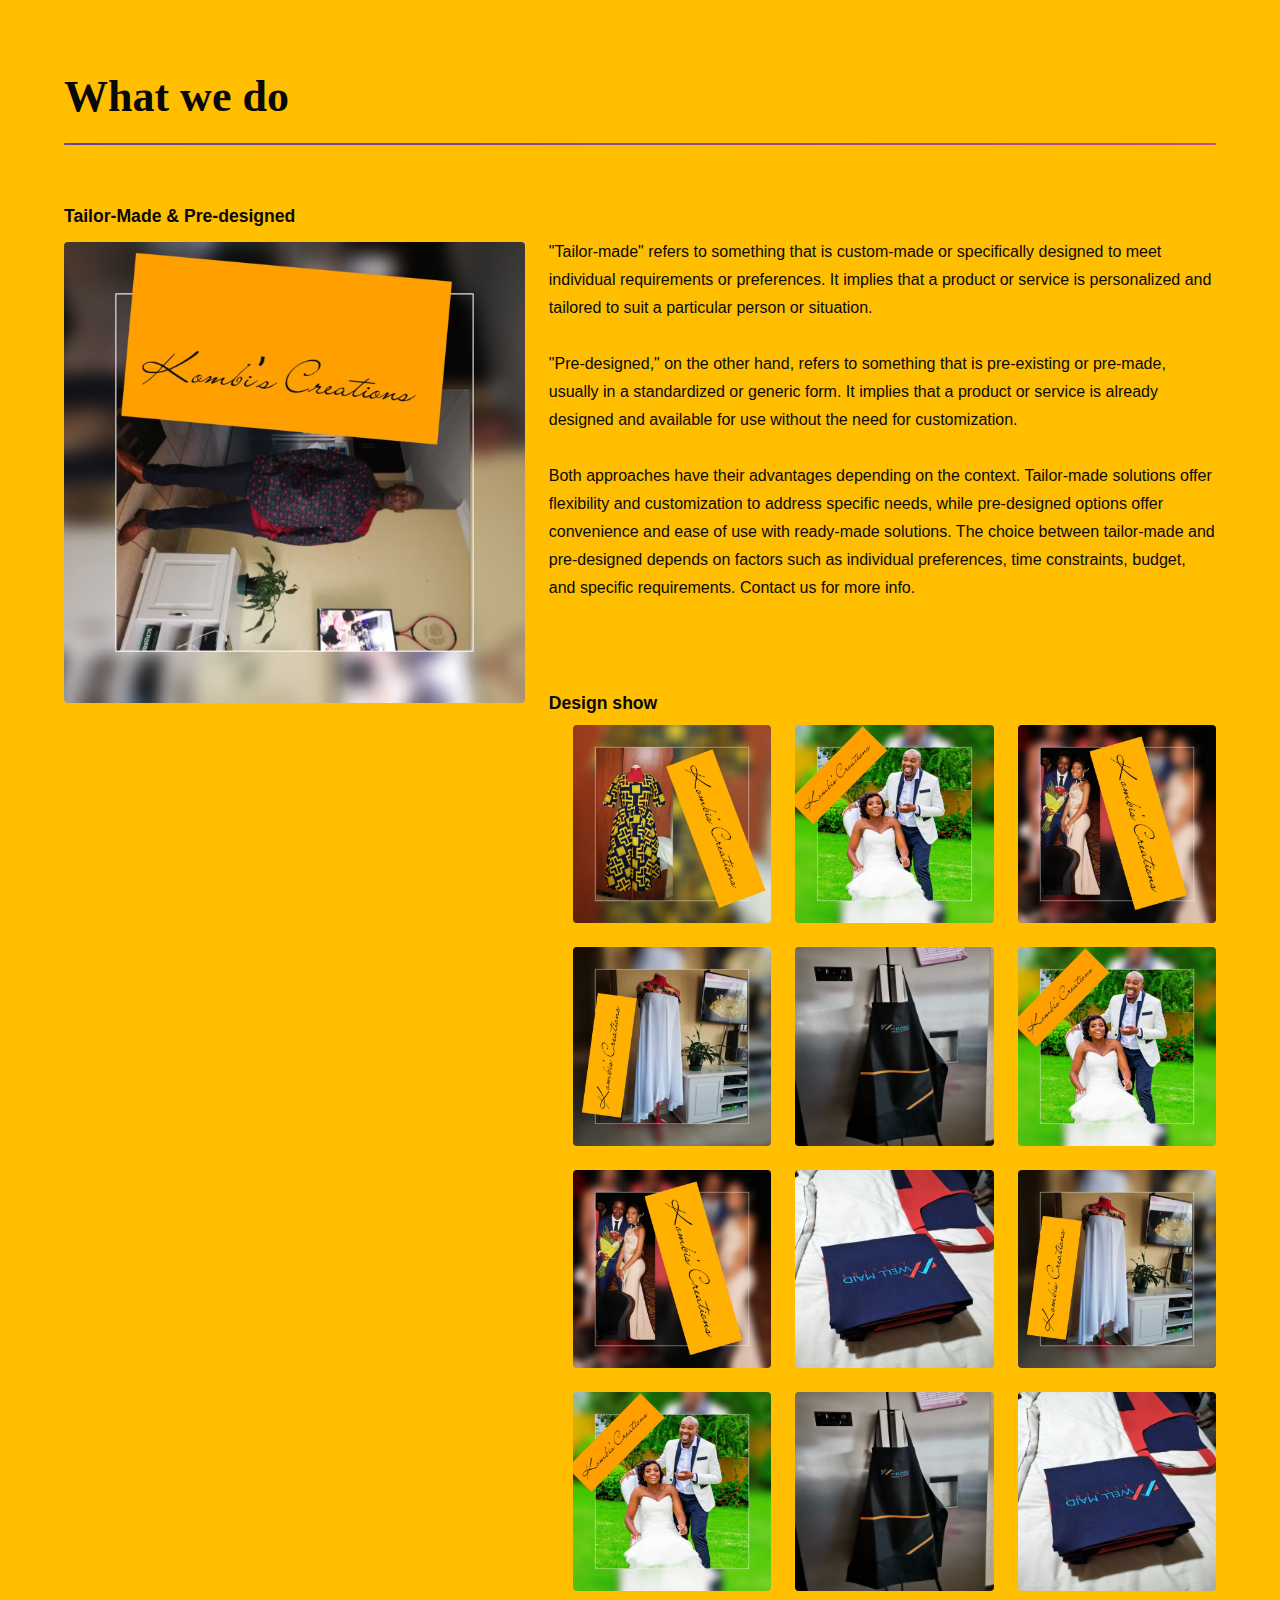
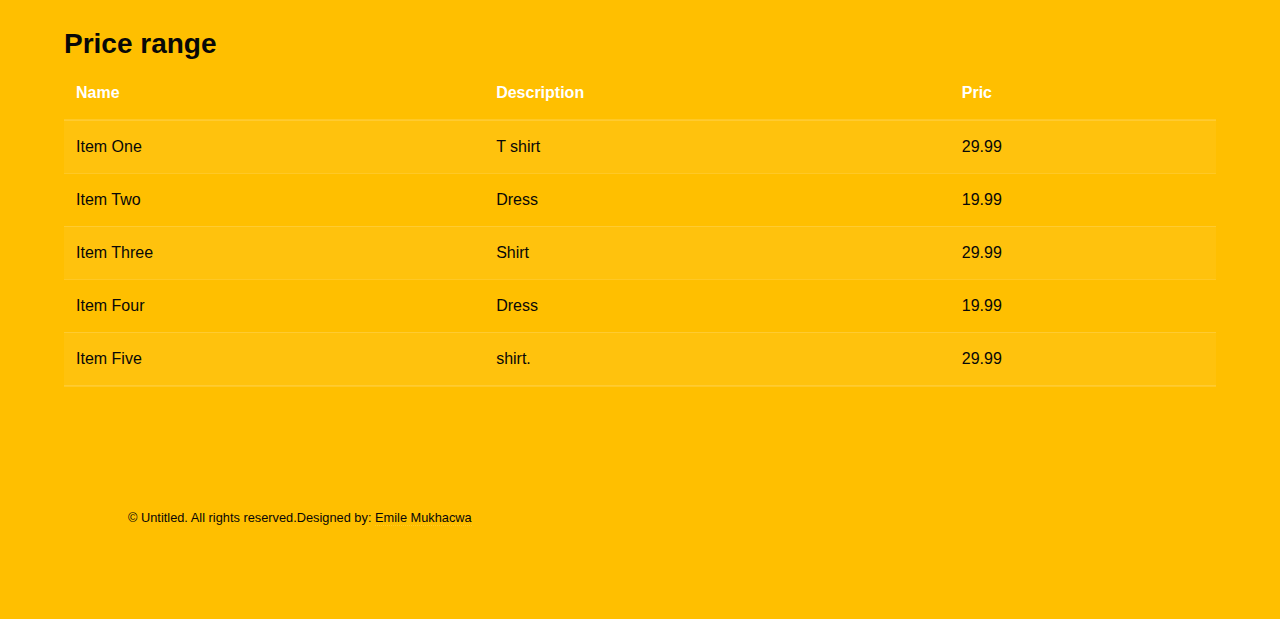
==== elements.html @ 82934b3c "Create elements.html" ====
﻿<!DOCTYPE HTML>
<!--
	Hyperspace by HTML5 UP
	html5up.net | @ajlkn
	Free for personal and commercial use under the CCA 3.0 license (html5up.net/license)
-->
<html>
	<head>
		<title>What we do</title>
		<meta charset="utf-8" />
		<meta name="viewport" content="width=device-width, initial-scale=1, user-scalable=no" />
		<link rel="stylesheet" href="assets/css/main.css" />
		<noscript><link rel="stylesheet" href="assets/css/noscript.css" /></noscript>
	</head>
	<body class="is-preload">

	
		

		<!-- Wrapper -->
			<div id="wrapper">

				<!-- Main -->
					<section id="main" class="wrapper">
						<div class="inner">
							
							<h1 class="major">What we do</h1>
							<h3>Tailor-Made &amp; Pre-designed </h3>
							<p><span class="image left"><img src="images/pic05.jpg" alt="" />
							</span>"Tailor-made" refers to something that is custom-made or specifically designed to meet individual requirements or preferences. It implies that a product or service is personalized and tailored to suit a particular person or situation.

							<br><br>"Pre-designed," on the other hand, refers to something that is pre-existing or pre-made, usually in a standardized or generic form. It implies that a product or service is already designed and available for use without the need for customization.
							<br><br>Both approaches have their advantages depending on the context. Tailor-made solutions offer flexibility and customization to address specific needs, while pre-designed options offer convenience and ease of use with ready-made solutions.
							 The choice between tailor-made and pre-designed depends on factors such as individual preferences, time constraints, budget, and specific requirements. Contact us for more info.
							 <br><br><br>
							</p>

							<section>
								<h3>Design show</h3>
								<div class="box alt">
									<div class="row gtr-uniform">
										<div class="col-4"><span class="image fit"><img src="images/pic04.jpg" alt="" /></span></div>
										<div class="col-4"><span class="image fit"><img src="images/pic01.jpg" alt="" /></span></div>
										<div class="col-4"><span class="image fit"><img src="images/pic02.jpg" alt="" /></span></div>
										<div class="col-4"><span class="image fit"><img src="images/pic03.jpg" alt="" /></span></div>
										<div class="col-4"><span class="image fit"><img src="images/pic100.jpg" alt="" /></span></div>
										<div class="col-4"><span class="image fit"><img src="images/pic01.jpg" alt="" /></span></div>
										<div class="col-4"><span class="image fit"><img src="images/pic02.jpg" alt="" /></span></div>
										<div class="col-4"><span class="image fit"><img src="images/pic11.jpg" alt="" /></span></div>
										<div class="col-4"><span class="image fit"><img src="images/pic03.jpg" alt="" /></span></div>
										<div class="col-4"><span class="image fit"><img src="images/pic01.jpg" alt="" /></span></div>
										<div class="col-4"><span class="image fit"><img src="images/pic100.jpg" alt="" /></span></div>
										<div class="col-4"><span class="image fit"><img src="images/pic11.jpg" alt="" /></span></div>
									</div>
								</div>
							<!--	<h3>Left &amp; Right</h3>
								<p><span class="image left"><img src="images/pic05.jpg" alt="" /></span>Fringilla nisl. Donec accumsan interdum nisi, quis tincidunt felis sagittis eget. tempus euismod. Vestibulum ante ipsum primis in faucibus vestibulum. Blandit adipiscing eu felis iaculis volutpat ac adipiscing accumsan eu faucibus. Integer ac pellentesque praesent tincidunt felis sagittis eget. tempus euismod. Vestibulum ante ipsum primis in faucibus vestibulum. Blandit adipiscing eu felis iaculis volutpat ac adipiscing accumsan eu faucibus. Integer ac pellentesque praesent. Donec accumsan interdum nisi, quis tincidunt felis sagittis eget. tempus euismod. Vestibulum ante ipsum primis in faucibus vestibulum. Blandit adipiscing eu felis iaculis volutpat ac adipiscing accumsan eu faucibus. Integer ac pellentesque praesent tincidunt felis sagittis eget. tempus euismod. Vestibulum ante ipsum primis in faucibus vestibulum. Blandit adipiscing eu felis iaculis volutpat ac adipiscing accumsan eu faucibus. Integer ac pellentesque praesent. Blandit adipiscing eu felis iaculis volutpat ac adipiscing accumsan eu faucibus. Integer ac pellentesque praesent tincidunt felis sagittis eget. tempus euismod. Vestibulum ante ipsum primis in faucibus vestibulum. Blandit adipiscing eu felis iaculis volutpat ac adipiscing accumsan eu faucibus. Integer ac pellentesque praesent.</p>
								<p><span class="image right"><img src="images/pic06.jpg" alt="" /></span>Fringilla nisl. Donec accumsan interdum nisi, quis tincidunt felis sagittis eget. tempus euismod. Vestibulum ante ipsum primis in faucibus vestibulum. Blandit adipiscing eu felis iaculis volutpat ac adipiscing accumsan eu faucibus. Integer ac pellentesque praesent tincidunt felis sagittis eget. tempus euismod. Vestibulum ante ipsum primis in faucibus vestibulum. Blandit adipiscing eu felis iaculis volutpat ac adipiscing accumsan eu faucibus. Integer ac pellentesque praesent. Donec accumsan interdum nisi, quis tincidunt felis sagittis eget. tempus euismod. Vestibulum ante ipsum primis in faucibus vestibulum. Blandit adipiscing eu felis iaculis volutpat ac adipiscing accumsan eu faucibus. Integer ac pellentesque praesent tincidunt felis sagittis eget. tempus euismod. Vestibulum ante ipsum primis in faucibus vestibulum. Blandit adipiscing eu felis iaculis volutpat ac adipiscing accumsan eu faucibus. Integer ac pellentesque praesent. Blandit adipiscing eu felis iaculis volutpat ac adipiscing accumsan eu faucibus. Integer ac pellentesque praesent tincidunt felis sagittis eget. tempus euismod. Vestibulum ante ipsum primis in faucibus vestibulum. Blandit adipiscing eu felis iaculis volutpat ac adipiscing accumsan eu faucibus. Integer ac pellentesque praesent.</p>
							-->
							</section>


							<!-- Table -->
								<section>
									<h2>Price range</h2>
									<div class="table-wrapper">
										<table>
											<thead>
												<tr>
													<th>Name</th>
													<th>Description</th>
													<th>Pric</th>
												</tr>
											</thead>
											<tbody>
												<tr>
													<td>Item One</td>
													<td>T shirt</td>
													<td>29.99</td>
												</tr>
												<tr>
													<td>Item Two</td>
													<td>Dress</td>
													<td>19.99</td>
												</tr>
												<tr>
													<td>Item Three</td>
													<td>Shirt</td>
													<td>29.99</td>
												</tr>
												<tr>
													<td>Item Four</td>
													<td>Dress</td>
													<td>19.99</td>
												</tr>
												<tr>
													<td>Item Five</td>
													<td>shirt.</td>
													<td>29.99</td>
												</tr>
											</tbody>
											<tfoot>
												<tr>
													<td colspan="2"></td>
													<td></td>
												</tr>
											</tfoot>
										</table>
									</div>
									</section>

								

			

	<!-- Footer -->
	<footer id="footer" class="wrapper style1-alt">
		<div class="inner">
			<ul class="menu">
				<li>&copy; Untitled. All rights reserved.Designed by: <a href="index.html">Emile Mukhacwa</a></li>
			</ul>
		</div>
	</footer>

		<!-- Scripts -->
			<script src="assets/js/jquery.min.js"></script>
			<script src="assets/js/jquery.scrollex.min.js"></script>
			<script src="assets/js/jquery.scrolly.min.js"></script>
			<script src="assets/js/browser.min.js"></script>
			<script src="assets/js/breakpoints.min.js"></script>
			<script src="assets/js/util.js"></script>
			<script src="assets/js/main.js"></script>

			
	</body>
</html>
---- assets/css/main.css ----
@import url(fontawesome-all.min.css);

/*
	Hyperspace by HTML5 UP
	html5up.net | @ajlkn
	Free for personal and commercial use under the CCA 3.0 license (html5up.net/license)
*/

html, body, div, span, applet, object,
iframe, h1, h2, h3, h4, h5, h6, p, blockquote,
pre, a, abbr, acronym, address, big, cite,
code, del, dfn, em, img, ins, kbd, q, s, samp,
small, strike, strong, sub, sup, tt, var, b,
u, i, center, dl, dt, dd, ol, ul, li, fieldset,
form, label, legend, table, caption, tbody,
tfoot, thead, tr, th, td, article, aside,
canvas, details, embed, figure, figcaption,
footer, header, hgroup, menu, nav, output, ruby,
section, summary, time, mark, audio, video {
	margin: 0;
	padding: 0;
	border: 0;
	font-size: 100%;
	font: inherit;
	vertical-align: baseline;}

article, aside, details, figcaption, figure,
footer, header, hgroup, menu, nav, section {
	display: block;}

body {
	line-height: 1;
}

#myBtn {
	display: none; /* Hidden by default */
	position: fixed; /* Fixed/sticky position */
	bottom: 20px; /* Place the button at the bottom of the page */
	right: 30px; /* Place the button 30px from the right */
	z-index: 99; /* Make sure it does not overlap */
	border: none; /* Remove borders */
	outline: none; /* Remove outline */
	background-color: red; /* Set a background color */
	color: white; /* Text color */
	cursor: pointer; /* Add a mouse pointer on hover */
	padding: 15px; /* Some padding */
	border-radius: 10px; /* Rounded corners */
	font-size: 18px; /* Increase font size */
  }
  
  #myBtn:hover {
	background-color: #555; /* Add a dark-grey background on hover */
  }


ol, ul {
	list-style: none;
}

blockquote, q {
	quotes: none;
}

	blockquote:before, blockquote:after, q:before, q:after {
		content: '';
		content: none;
	}

table {
	border-collapse: collapse;
	border-spacing: 0;
}

body {
	-webkit-text-size-adjust: none;
}

mark {
	background-color: transparent;
	color: inherit;
}

input::-moz-focus-inner {
	border: 0;
	padding: 0;
}

input, select, textarea {
	-moz-appearance: none;
	-webkit-appearance: none;
	-ms-appearance: none;
	appearance: none;
}

/* Basic */

	@-ms-viewport {
		width: device-width;
	}

	body {
		-ms-overflow-style: scrollbar;
	}

	@media screen and (max-width: 480px) {

		html, body {
			min-width: 320px;
		}

	}

	html {
		box-sizing: border-box;
	}

	*, *:before, *:after {
		box-sizing: inherit;
	}

body {
	background: #ffbf00;
}

		body.is-preload *, body.is-preload *:before, body.is-preload *:after {
			-moz-animation: none !important;
			-webkit-animation: none !important;
			-ms-animation: none !important;
			animation: none !important;
			-moz-transition: none !important;
			-webkit-transition: none !important;
			-ms-transition: none !important;
			transition: none !important;
		}

/* Type */

body, input, select, textarea {
	color: #080808;
	font-family: Arial, Helvetica, sans-serif;
	font-size: 16.5pt;
	font-weight: normal;
	line-height: 1.75;
}

		@media screen and (max-width: 1680px) {

			body, input, select, textarea {
				font-size: 13pt;
			}

		}

		@media screen and (max-width: 1280px) {

			body, input, select, textarea {
				font-size: 12pt;
			}

		}

		@media screen and (max-width: 360px) {

			body, input, select, textarea {
				font-size: 11pt;
				
			}

		}

a {
	-moz-transition: color 0.2s ease, border-bottom-color 0.2s ease;
	-webkit-transition: color 0.2s ease, border-bottom-color 0.2s ease;
	-ms-transition: color 0.2s ease, border-bottom-color 0.2s ease;
	transition: color 0.2s ease, border-bottom-color 0.2s ease;
	border-bottom: dotted 1px rgba(255, 255, 255, 0.35);
	color: #080808;
	text-decoration: none;
}

		a:hover {
			border-bottom-color: transparent;
			color: #ffffff;
		}

	strong, b {
		color: #ffffff;
		font-weight: bold;
	}

	em, i {
		font-style: italic;
	}

	p {
		margin: 0 0 2em 0;
	}

h1{
	color: #080808;
	font-family: 'Brush Script MT', cursive;
	align-content: center;
	font-weight: bold;
	line-height: 1.5;
	margin: 0 0 0.5em 0;
}

video-container iframe,
    .video-container object,
    .video-container embed {
      position: absolute;
      top: 0;
      left: 0;
      width: 100%;
      height: 100%;
    }

h2, h3, h4, h5, h6 {
	color: #080808;
	font-family: Arial;
	align-content: center;
	font-weight: bold;
	line-height: 1.5;
	margin: 0 0 0.5em 0;
}

h1 a, h2 a, h3 a, h4 a, h5 a, h6 a {
	color: inherit;
	text-decoration: none;
}

	h1 {
		font-size: 2.75em;
	}


		h1.major {
			margin: 0 0 1.3em 0;
			position: relative;
			padding-bottom: 0.35em;
		}

			h1.major:after {
				background-image: -moz-linear-gradient(to right, #5e42a6, #b74e91);
				background-image: -webkit-linear-gradient(to right, #5e42a6, #b74e91);
				background-image: -ms-linear-gradient(to right, #5e42a6, #b74e91);
				background-image: linear-gradient(to right, #5e42a6, #b74e91);
				-moz-transition: max-width 0.2s ease;
				-webkit-transition: max-width 0.2s ease;
				-ms-transition: max-width 0.2s ease;
				transition: max-width 0.2s ease;
				border-radius: 0.2em;
				bottom: 0;
				content: '';
				height: 0.05em;
				position: absolute;
				right: 0;
				width: 100%;
			}

	h2 {
		font-size: 1.75em;
	}

	h3 {
		font-size: 1.1em;
	}

	h4 {
		font-size: 1em;
	}

	h5 {
		font-size: 0.8em;
	}

	h6 {
		font-size: 0.6em;
	}

	@media screen and (max-width: 736px) {

		h1 {
			font-size: 5em;
		
		}

		h2 {
			font-size: 1.25em;
		}

		h3 {
			font-size: 1em;
		}

		h4 {
			font-size: 0.8em;
		}

		h5 {
			font-size: 0.6em;
		}

		h6 {
			font-size: 0.6em;
		}

	}

	sub {
		font-size: 0.8em;
		position: relative;
		top: 0.5em;
	}

	sup {
		font-size: 0.8em;
		position: relative;
		top: -0.5em;
	}

	blockquote {
		border-left: solid 4px rgba(255, 255, 255, 0.15);
		font-style: italic;
		margin: 0 0 2em 0;
		padding: 0.5em 0 0.5em 2em;
	}

	code {
		background: rgba(255, 255, 255, 0.05);
		border-radius: 0.25em;
		border: solid 1px rgba(255, 255, 255, 0.15);
		font-family: "Courier New", monospace;
		font-size: 0.9em;
		margin: 0 0.25em;
		padding: 0.25em 0.65em;
	}

	pre {
		-webkit-overflow-scrolling: touch;
		font-family: "Courier New", monospace;
		font-size: 0.9em;
		margin: 0 0 2em 0;
	}

		pre code {
			display: block;
			line-height: 1.75em;
			padding: 1em 1.5em;
			overflow-x: auto;
		}

	hr {
		border: 0;
		border-bottom: solid 1px rgba(255, 255, 255, 0.15);
		margin: 2em 0;
	}

		hr.major {
			margin: 3em 0;
		}

	.align-left {
		text-align: left;
	}

	.align-center {
		text-align: center;
	}

	.align-right {
		text-align: right;
	}

/* Row */

	.row {
		display: flex;
		flex-wrap: wrap;
		box-sizing: border-box;
		align-items: stretch;
	}

		.row > * {
			box-sizing: border-box;
		}

		.row.gtr-uniform > * > :last-child {
			margin-bottom: 0;
		}

		.row.aln-left {
			justify-content: flex-start;
		}

		.row.aln-center {
			justify-content: center;
		}

		.row.aln-right {
			justify-content: flex-end;
		}

		.row.aln-top {
			align-items: flex-start;
		}

		.row.aln-middle {
			align-items: center;
		}

		.row.aln-bottom {
			align-items: flex-end;
		}

		.row > .imp {
			order: -1;
		}

		.row > .col-1 {
			width: 8.33333%;
		}

		.row > .off-1 {
			margin-left: 8.33333%;
		}

		.row > .col-2 {
			width: 16.66667%;
		}

		.row > .off-2 {
			margin-left: 16.66667%;
		}

		.row > .col-3 {
			width: 25%;
		}

		.row > .off-3 {
			margin-left: 25%;
		}

		.row > .col-4 {
			width: 33.33333%;
		}

		.row > .off-4 {
			margin-left: 33.33333%;
		}

		.row > .col-5 {
			width: 41.66667%;
		}

		.row > .off-5 {
			margin-left: 41.66667%;
		}

		.row > .col-6 {
			width: 50%;
		}

		.row > .off-6 {
			margin-left: 50%;
		}

		.row > .col-7 {
			width: 58.33333%;
		}

		.row > .off-7 {
			margin-left: 58.33333%;
		}

		.row > .col-8 {
			width: 66.66667%;
		}

		.row > .off-8 {
			margin-left: 66.66667%;
		}

		.row > .col-9 {
			width: 75%;
		}

		.row > .off-9 {
			margin-left: 75%;
		}

		.row > .col-10 {
			width: 83.33333%;
		}

		.row > .off-10 {
			margin-left: 83.33333%;
		}

		.row > .col-11 {
			width: 91.66667%;
		}

		.row > .off-11 {
			margin-left: 91.66667%;
		}

		.row > .col-12 {
			width: 100%;
		}

		.row > .off-12 {
			margin-left: 100%;
		}

		.row.gtr-0 {
			margin-top: 0;
			margin-left: 0em;
		}

			.row.gtr-0 > * {
				padding: 0 0 0 0em;
			}

			.row.gtr-0.gtr-uniform {
				margin-top: 0em;
			}

				.row.gtr-0.gtr-uniform > * {
					padding-top: 0em;
				}

		.row.gtr-25 {
			margin-top: 0;
			margin-left: -0.375em;
		}

			.row.gtr-25 > * {
				padding: 0 0 0 0.375em;
			}

			.row.gtr-25.gtr-uniform {
				margin-top: -0.375em;
			}

				.row.gtr-25.gtr-uniform > * {
					padding-top: 0.375em;
				}

		.row.gtr-50 {
			margin-top: 0;
			margin-left: -0.75em;
		}

			.row.gtr-50 > * {
				padding: 0 0 0 0.75em;
			}

			.row.gtr-50.gtr-uniform {
				margin-top: -0.75em;
			}

				.row.gtr-50.gtr-uniform > * {
					padding-top: 0.75em;
				}

		.row {
			margin-top: 0;
			margin-left: -1.5em;
		}

			.row > * {
				padding: 0 0 0 1.5em;
			}

			.row.gtr-uniform {
				margin-top: -1.5em;
			}

				.row.gtr-uniform > * {
					padding-top: 1.5em;
				}

		.row.gtr-150 {
			margin-top: 0;
			margin-left: -2.25em;
		}

			.row.gtr-150 > * {
				padding: 0 0 0 2.25em;
			}

			.row.gtr-150.gtr-uniform {
				margin-top: -2.25em;
			}

				.row.gtr-150.gtr-uniform > * {
					padding-top: 2.25em;
				}

		.row.gtr-200 {
			margin-top: 0;
			margin-left: -3em;
		}

			.row.gtr-200 > * {
				padding: 0 0 0 3em;
			}

			.row.gtr-200.gtr-uniform {
				margin-top: -3em;
			}

				.row.gtr-200.gtr-uniform > * {
					padding-top: 3em;
				}

		@media screen and (max-width: 1680px) {

			.row {
				display: flex;
				flex-wrap: wrap;
				box-sizing: border-box;
				align-items: stretch;
			}

				.row > * {
					box-sizing: border-box;
				}

				.row.gtr-uniform > * > :last-child {
					margin-bottom: 0;
				}

				.row.aln-left {
					justify-content: flex-start;
				}

				.row.aln-center {
					justify-content: center;
				}

				.row.aln-right {
					justify-content: flex-end;
				}

				.row.aln-top {
					align-items: flex-start;
				}

				.row.aln-middle {
					align-items: center;
				}

				.row.aln-bottom {
					align-items: flex-end;
				}

				.row > .imp-xlarge {
					order: -1;
				}

				.row > .col-1-xlarge {
					width: 8.33333%;
				}

				.row > .off-1-xlarge {
					margin-left: 8.33333%;
				}

				.row > .col-2-xlarge {
					width: 16.66667%;
				}

				.row > .off-2-xlarge {
					margin-left: 16.66667%;
				}

				.row > .col-3-xlarge {
					width: 25%;
				}

				.row > .off-3-xlarge {
					margin-left: 25%;
				}

				.row > .col-4-xlarge {
					width: 33.33333%;
				}

				.row > .off-4-xlarge {
					margin-left: 33.33333%;
				}

				.row > .col-5-xlarge {
					width: 41.66667%;
				}

				.row > .off-5-xlarge {
					margin-left: 41.66667%;
				}

				.row > .col-6-xlarge {
					width: 50%;
				}

				.row > .off-6-xlarge {
					margin-left: 50%;
				}

				.row > .col-7-xlarge {
					width: 58.33333%;
				}

				.row > .off-7-xlarge {
					margin-left: 58.33333%;
				}

				.row > .col-8-xlarge {
					width: 66.66667%;
				}

				.row > .off-8-xlarge {
					margin-left: 66.66667%;
				}

				.row > .col-9-xlarge {
					width: 75%;
				}

				.row > .off-9-xlarge {
					margin-left: 75%;
				}

				.row > .col-10-xlarge {
					width: 83.33333%;
				}

				.row > .off-10-xlarge {
					margin-left: 83.33333%;
				}

				.row > .col-11-xlarge {
					width: 91.66667%;
				}

				.row > .off-11-xlarge {
					margin-left: 91.66667%;
				}

				.row > .col-12-xlarge {
					width: 100%;
				}

				.row > .off-12-xlarge {
					margin-left: 100%;
				}

				.row.gtr-0 {
					margin-top: 0;
					margin-left: 0em;
				}

					.row.gtr-0 > * {
						padding: 0 0 0 0em;
					}

					.row.gtr-0.gtr-uniform {
						margin-top: 0em;
					}

						.row.gtr-0.gtr-uniform > * {
							padding-top: 0em;
						}

				.row.gtr-25 {
					margin-top: 0;
					margin-left: -0.375em;
				}

					.row.gtr-25 > * {
						padding: 0 0 0 0.375em;
					}

					.row.gtr-25.gtr-uniform {
						margin-top: -0.375em;
					}

						.row.gtr-25.gtr-uniform > * {
							padding-top: 0.375em;
						}

				.row.gtr-50 {
					margin-top: 0;
					margin-left: -0.75em;
				}

					.row.gtr-50 > * {
						padding: 0 0 0 0.75em;
					}

					.row.gtr-50.gtr-uniform {
						margin-top: -0.75em;
					}

						.row.gtr-50.gtr-uniform > * {
							padding-top: 0.75em;
						}

				.row {
					margin-top: 0;
					margin-left: -1.5em;
				}

					.row > * {
						padding: 0 0 0 1.5em;
					}

					.row.gtr-uniform {
						margin-top: -1.5em;
					}

						.row.gtr-uniform > * {
							padding-top: 1.5em;
						}

				.row.gtr-150 {
					margin-top: 0;
					margin-left: -2.25em;
				}

					.row.gtr-150 > * {
						padding: 0 0 0 2.25em;
					}

					.row.gtr-150.gtr-uniform {
						margin-top: -2.25em;
					}

						.row.gtr-150.gtr-uniform > * {
							padding-top: 2.25em;
						}

				.row.gtr-200 {
					margin-top: 0;
					margin-left: -3em;
				}

					.row.gtr-200 > * {
						padding: 0 0 0 3em;
					}

					.row.gtr-200.gtr-uniform {
						margin-top: -3em;
					}

						.row.gtr-200.gtr-uniform > * {
							padding-top: 3em;
						}

		}

		@media screen and (max-width: 1280px) {

			.row {
				display: flex;
				flex-wrap: wrap;
				box-sizing: border-box;
				align-items: stretch;
			}

				.row > * {
					box-sizing: border-box;
				}

				.row.gtr-uniform > * > :last-child {
					margin-bottom: 0;
				}

				.row.aln-left {
					justify-content: flex-start;
				}

				.row.aln-center {
					justify-content: center;
				}

				.row.aln-right {
					justify-content: flex-end;
				}

				.row.aln-top {
					align-items: flex-start;
				}

				.row.aln-middle {
					align-items: center;
				}

				.row.aln-bottom {
					align-items: flex-end;
				}

				.row > .imp-large {
					order: -1;
				}

				.row > .col-1-large {
					width: 8.33333%;
				}

				.row > .off-1-large {
					margin-left: 8.33333%;
				}

				.row > .col-2-large {
					width: 16.66667%;
				}

				.row > .off-2-large {
					margin-left: 16.66667%;
				}

				.row > .col-3-large {
					width: 25%;
				}

				.row > .off-3-large {
					margin-left: 25%;
				}

				.row > .col-4-large {
					width: 33.33333%;
				}

				.row > .off-4-large {
					margin-left: 33.33333%;
				}

				.row > .col-5-large {
					width: 41.66667%;
				}

				.row > .off-5-large {
					margin-left: 41.66667%;
				}

				.row > .col-6-large {
					width: 50%;
				}

				.row > .off-6-large {
					margin-left: 50%;
				}

				.row > .col-7-large {
					width: 58.33333%;
				}

				.row > .off-7-large {
					margin-left: 58.33333%;
				}

				.row > .col-8-large {
					width: 66.66667%;
				}

				.row > .off-8-large {
					margin-left: 66.66667%;
				}

				.row > .col-9-large {
					width: 75%;
				}

				.row > .off-9-large {
					margin-left: 75%;
				}

				.row > .col-10-large {
					width: 83.33333%;
				}

				.row > .off-10-large {
					margin-left: 83.33333%;
				}

				.row > .col-11-large {
					width: 91.66667%;
				}

				.row > .off-11-large {
					margin-left: 91.66667%;
				}

				.row > .col-12-large {
					width: 100%;
				}

				.row > .off-12-large {
					margin-left: 100%;
				}

				.row.gtr-0 {
					margin-top: 0;
					margin-left: 0em;
				}

					.row.gtr-0 > * {
						padding: 0 0 0 0em;
					}

					.row.gtr-0.gtr-uniform {
						margin-top: 0em;
					}

						.row.gtr-0.gtr-uniform > * {
							padding-top: 0em;
						}

				.row.gtr-25 {
					margin-top: 0;
					margin-left: -0.375em;
				}

					.row.gtr-25 > * {
						padding: 0 0 0 0.375em;
					}

					.row.gtr-25.gtr-uniform {
						margin-top: -0.375em;
					}

						.row.gtr-25.gtr-uniform > * {
							padding-top: 0.375em;
						}

				.row.gtr-50 {
					margin-top: 0;
					margin-left: -0.75em;
				}

					.row.gtr-50 > * {
						padding: 0 0 0 0.75em;
					}

					.row.gtr-50.gtr-uniform {
						margin-top: -0.75em;
					}

						.row.gtr-50.gtr-uniform > * {
							padding-top: 0.75em;
						}

				.row {
					margin-top: 0;
					margin-left: -1.5em;
				}

					.row > * {
						padding: 0 0 0 1.5em;
					}

					.row.gtr-uniform {
						margin-top: -1.5em;
					}

						.row.gtr-uniform > * {
							padding-top: 1.5em;
						}

				.row.gtr-150 {
					margin-top: 0;
					margin-left: -2.25em;
				}

					.row.gtr-150 > * {
						padding: 0 0 0 2.25em;
					}

					.row.gtr-150.gtr-uniform {
						margin-top: -2.25em;
					}

						.row.gtr-150.gtr-uniform > * {
							padding-top: 2.25em;
						}

				.row.gtr-200 {
					margin-top: 0;
					margin-left: -3em;
				}

					.row.gtr-200 > * {
						padding: 0 0 0 3em;
					}

					.row.gtr-200.gtr-uniform {
						margin-top: -3em;
					}

						.row.gtr-200.gtr-uniform > * {
							padding-top: 3em;
						}

		}

		@media screen and (max-width: 980px) {

			.row {
				display: flex;
				flex-wrap: wrap;
				box-sizing: border-box;
				align-items: stretch;
			}

				.row > * {
					box-sizing: border-box;
				}

				.row.gtr-uniform > * > :last-child {
					margin-bottom: 0;
				}

				.row.aln-left {
					justify-content: flex-start;
				}

				.row.aln-center {
					justify-content: center;
				}

				.row.aln-right {
					justify-content: flex-end;
				}

				.row.aln-top {
					align-items: flex-start;
				}

				.row.aln-middle {
					align-items: center;
				}

				.row.aln-bottom {
					align-items: flex-end;
				}

				.row > .imp-medium {
					order: -1;
				}

				.row > .col-1-medium {
					width: 8.33333%;
				}

				.row > .off-1-medium {
					margin-left: 8.33333%;
				}

				.row > .col-2-medium {
					width: 16.66667%;
				}

				.row > .off-2-medium {
					margin-left: 16.66667%;
				}

				.row > .col-3-medium {
					width: 25%;
				}

				.row > .off-3-medium {
					margin-left: 25%;
				}

				.row > .col-4-medium {
					width: 33.33333%;
				}

				.row > .off-4-medium {
					margin-left: 33.33333%;
				}

				.row > .col-5-medium {
					width: 41.66667%;
				}

				.row > .off-5-medium {
					margin-left: 41.66667%;
				}

				.row > .col-6-medium {
					width: 50%;
				}

				.row > .off-6-medium {
					margin-left: 50%;
				}

				.row > .col-7-medium {
					width: 58.33333%;
				}

				.row > .off-7-medium {
					margin-left: 58.33333%;
				}

				.row > .col-8-medium {
					width: 66.66667%;
				}

				.row > .off-8-medium {
					margin-left: 66.66667%;
				}

				.row > .col-9-medium {
					width: 75%;
				}

				.row > .off-9-medium {
					margin-left: 75%;
				}

				.row > .col-10-medium {
					width: 83.33333%;
				}

				.row > .off-10-medium {
					margin-left: 83.33333%;
				}

				.row > .col-11-medium {
					width: 91.66667%;
				}

				.row > .off-11-medium {
					margin-left: 91.66667%;
				}

				.row > .col-12-medium {
					width: 100%;

				}
				.row > .off-12-medium {
					margin-left: 100%;
				}

				.row.gtr-0 {
					margin-top: 0;
					margin-left: 0em;
				}

					.row.gtr-0 > * {
						padding: 0 0 0 0em;
					}

					.row.gtr-0.gtr-uniform {
						margin-top: 0em;
					}

						.row.gtr-0.gtr-uniform > * {
							padding-top: 0em;
						}

				.row.gtr-25 {
					margin-top: 0;
					margin-left: -0.375em;
				}

					.row.gtr-25 > * {
						padding: 0 0 0 0.375em;
					}

					.row.gtr-25.gtr-uniform {
						margin-top: -0.375em;
					}

						.row.gtr-25.gtr-uniform > * {
							padding-top: 0.375em;
						}

				.row.gtr-50 {
					margin-top: 0;
					margin-left: -0.75em;
				}

					.row.gtr-50 > * {
						padding: 0 0 0 0.75em;
					}

					.row.gtr-50.gtr-uniform {
						margin-top: -0.75em;
					}

						.row.gtr-50.gtr-uniform > * {
							padding-top: 0.75em;
						}

				.row {
					margin-top: 0;
					margin-left: -1.5em;
				}

					.row > * {
						padding: 0 0 0 1.5em;
					}

					.row.gtr-uniform {
						margin-top: -1.5em;
					}

						.row.gtr-uniform > * {
							padding-top: 1.5em;
						}

				.row.gtr-150 {
					margin-top: 0;
					margin-left: -2.25em;
				}

					.row.gtr-150 > * {
						padding: 0 0 0 2.25em;
					}

					.row.gtr-150.gtr-uniform {
						margin-top: -2.25em;
					}

						.row.gtr-150.gtr-uniform > * {
							padding-top: 2.25em;
						}

				.row.gtr-200 {
					margin-top: 0;
					margin-left: -3em;
				}

					.row.gtr-200 > * {
						padding: 0 0 0 3em;
					}

					.row.gtr-200.gtr-uniform {
						margin-top: -3em;
					}

						.row.gtr-200.gtr-uniform > * {
							padding-top: 3em;
						}

		}

		@media screen and (max-width: 736px) {

			.row {
				display: flex;
				flex-wrap: wrap;
				box-sizing: border-box;
				align-items: stretch;
			}

				.row > * {
					box-sizing: border-box;
				}

				.row.gtr-uniform > * > :last-child {
					margin-bottom: 0;
				}

				.row.aln-left {
					justify-content: flex-start;
				}

				.row.aln-center {
					justify-content: center;
				}

				.row.aln-right {
					justify-content: flex-end;
				}

				.row.aln-top {
					align-items: flex-start;
				}

				.row.aln-middle {
					align-items: center;
				}

				.row.aln-bottom {
					align-items: flex-end;
				}

				.row > .imp-small {
					order: -1;
				}

				.row > .col-1-small {
					width: 8.33333%;
				}

				.row > .off-1-small {
					margin-left: 8.33333%;
				}

				.row > .col-2-small {
					width: 16.66667%;
				}

				.row > .off-2-small {
					margin-left: 16.66667%;
				}

				.row > .col-3-small {
					width: 25%;
				}

				.row > .off-3-small {
					margin-left: 25%;
				}

				.row > .col-4-small {
					width: 33.33333%;
				}

				.row > .off-4-small {
					margin-left: 33.33333%;
				}

				.row > .col-5-small {
					width: 41.66667%;
				}

				.row > .off-5-small {
					margin-left: 41.66667%;
				}

				.row > .col-6-small {
					width: 50%;
				}

				.row > .off-6-small {
					margin-left: 50%;
				}

				.row > .col-7-small {
					width: 58.33333%;
				}

				.row > .off-7-small {
					margin-left: 58.33333%;
				}

				.row > .col-8-small {
					width: 66.66667%;
				}

				.row > .off-8-small {
					margin-left: 66.66667%;
				}

				.row > .col-9-small {
					width: 75%;
				}

				.row > .off-9-small {
					margin-left: 75%;
				}

				.row > .col-10-small {
					width: 83.33333%;
				}

				.row > .off-10-small {
					margin-left: 83.33333%;
				}

				.row > .col-11-small {
					width: 91.66667%;
				}

				.row > .off-11-small {
					margin-left: 91.66667%;
				}

				.row > .col-12-small {
					width: 100%;
				}

				.row > .off-12-small {
					margin-left: 100%;
				}

				.row.gtr-0 {
					margin-top: 0;
					margin-left: 0em;
				}

					.row.gtr-0 > * {
						padding: 0 0 0 0em;
					}

					.row.gtr-0.gtr-uniform {
						margin-top: 0em;
					}

						.row.gtr-0.gtr-uniform > * {
							padding-top: 0em;
						}

				.row.gtr-25 {
					margin-top: 0;
					margin-left: -0.375em;
				}

					.row.gtr-25 > * {
						padding: 0 0 0 0.375em;
					}

					.row.gtr-25.gtr-uniform {
						margin-top: -0.375em;
					}

						.row.gtr-25.gtr-uniform > * {
							padding-top: 0.375em;
						}

				.row.gtr-50 {
					margin-top: 0;
					margin-left: -0.75em;
				}

					.row.gtr-50 > * {
						padding: 0 0 0 0.75em;
					}

					.row.gtr-50.gtr-uniform {
						margin-top: -0.75em;
					}

						.row.gtr-50.gtr-uniform > * {
							padding-top: 0.75em;
						}

				.row {
					margin-top: 0;
					margin-left: -1.5em;
				}

					.row > * {
						padding: 0 0 0 1.5em;
					}

					.row.gtr-uniform {
						margin-top: -1.5em;
					}

						.row.gtr-uniform > * {
							padding-top: 1.5em;
						}

				.row.gtr-150 {
					margin-top: 0;
					margin-left: -2.25em;
				}

					.row.gtr-150 > * {
						padding: 0 0 0 2.25em;
					}

					.row.gtr-150.gtr-uniform {
						margin-top: -2.25em;
					}

						.row.gtr-150.gtr-uniform > * {
							padding-top: 2.25em;
						}

				.row.gtr-200 {
					margin-top: 0;
					margin-left: -3em;
				}

					.row.gtr-200 > * {
						padding: 0 0 0 3em;
					}

					.row.gtr-200.gtr-uniform {
						margin-top: -3em;
					}

						.row.gtr-200.gtr-uniform > * {
							padding-top: 3em;
						}

		}

		@media screen and (max-width: 480px) {

			.row {
				display: flex;
				flex-wrap: wrap;
				box-sizing: border-box;
				align-items: stretch;
			}

				.row > * {
					box-sizing: border-box;
				}

				.row.gtr-uniform > * > :last-child {
					margin-bottom: 0;
				}

				.row.aln-left {
					justify-content: flex-start;
				}

				.row.aln-center {
					justify-content: center;
				}

				.row.aln-right {
					justify-content: flex-end;
				}

				.row.aln-top {
					align-items: flex-start;
				}

				.row.aln-middle {
					align-items: center;
				}

				.row.aln-bottom {
					align-items: flex-end;
				}

				.row > .imp-xsmall {
					order: -1;
				}

				.row > .col-1-xsmall {
					width: 8.33333%;
				}

				.row > .off-1-xsmall {
					margin-left: 8.33333%;
				}

				.row > .col-2-xsmall {
					width: 16.66667%;
				}

				.row > .off-2-xsmall {
					margin-left: 16.66667%;
				}

				.row > .col-3-xsmall {
					width: 25%;
				}

				.row > .off-3-xsmall {
					margin-left: 25%;
				}

				.row > .col-4-xsmall {
					width: 33.33333%;
				}

				.row > .off-4-xsmall {
					margin-left: 33.33333%;
				}

				.row > .col-5-xsmall {
					width: 41.66667%;
				}

				.row > .off-5-xsmall {
					margin-left: 41.66667%;
				}

				.row > .col-6-xsmall {
					width: 50%;
				}

				.row > .off-6-xsmall {
					margin-left: 50%;
				}

				.row > .col-7-xsmall {
					width: 58.33333%;
				}

				.row > .off-7-xsmall {
					margin-left: 58.33333%;
				}

				.row > .col-8-xsmall {
					width: 66.66667%;
				}

				.row > .off-8-xsmall {
					margin-left: 66.66667%;
				}

				.row > .col-9-xsmall {
					width: 75%;
				}

				.row > .off-9-xsmall {
					margin-left: 75%;
				}

				.row > .col-10-xsmall {
					width: 83.33333%;
				}

				.row > .off-10-xsmall {
					margin-left: 83.33333%;
				}

				.row > .col-11-xsmall {
					width: 91.66667%;
				}

				.row > .off-11-xsmall {
					margin-left: 91.66667%;
				}

				.row > .col-12-xsmall {
					width: 100%;
				}

				.row > .off-12-xsmall {
					margin-left: 100%;
				}

				.row.gtr-0 {
					margin-top: 0;
					margin-left: 0em;
				}

					.row.gtr-0 > * {
						padding: 0 0 0 0em;
					}

					.row.gtr-0.gtr-uniform {
						margin-top: 0em;
					}

						.row.gtr-0.gtr-uniform > * {
							padding-top: 0em;
						}

				.row.gtr-25 {
					margin-top: 0;
					margin-left: -0.375em;
				}

					.row.gtr-25 > * {
						padding: 0 0 0 0.375em;
					}

					.row.gtr-25.gtr-uniform {
						margin-top: -0.375em;
					}

						.row.gtr-25.gtr-uniform > * {
							padding-top: 0.375em;
						}

				.row.gtr-50 {
					margin-top: 0;
					margin-left: -0.75em;
				}

					.row.gtr-50 > * {
						padding: 0 0 0 0.75em;
					}

					.row.gtr-50.gtr-uniform {
						margin-top: -0.75em;
					}

						.row.gtr-50.gtr-uniform > * {
							padding-top: 0.75em;
						}

				.row {
					margin-top: 0;
					margin-left: -1.5em;
				}

					.row > * {
						padding: 0 0 0 1.5em;
					}

					.row.gtr-uniform {
						margin-top: -1.5em;
					}

						.row.gtr-uniform > * {
							padding-top: 1.5em;
						}

				.row.gtr-150 {
					margin-top: 0;
					margin-left: -2.25em;
				}

					.row.gtr-150 > * {
						padding: 0 0 0 2.25em;
					}

					.row.gtr-150.gtr-uniform {
						margin-top: -2.25em;
					}

						.row.gtr-150.gtr-uniform > * {
							padding-top: 2.25em;
						}

				.row.gtr-200 {
					margin-top: 0;
					margin-left: -3em;
				}

					.row.gtr-200 > * {
						padding: 0 0 0 3em;
					}

					.row.gtr-200.gtr-uniform {
						margin-top: -3em;
					}

						.row.gtr-200.gtr-uniform > * {
							padding-top: 3em;
						}

		}

/* Box */

	.box {
		border-radius: 0.25em;
		border: solid 1px rgba(255, 255, 255, 0.15);
		margin-bottom: 2em;
		padding: 1.5em;
	}

		.box > :last-child,
		.box > :last-child > :last-child,
		.box > :last-child > :last-child > :last-child {
			margin-bottom: 0;
		}

		.box.alt {
			border: 0;
			border-radius: 0;
			padding: 0;
		}

/* Button */

input[type="submit"],
input[type="reset"],
input[type="button"],
button,
.button {
	-moz-appearance: none;
	-webkit-appearance: none;
	-ms-appearance: none;
	appearance: none;
	-moz-transition: border-color 0.2s ease;
	-webkit-transition: border-color 0.2s ease;
	-ms-transition: border-color 0.2s ease;
	transition: border-color 0.2s ease;
	background-color: #ffbf00 !important;
	border: solid 1px !important;
	border-color: #090707 !important;
	border-radius: 3em;
	color: #eee !important;
	cursor: pointer;
	display: inline-block;
	font-size: 0.7em;
	font-weight: bold;
	height: calc(4.75em + 2px);
	letter-spacing: 0.25em;
	line-height: 4.75em;
	outline: 0;
	padding: 0 3.75em;
	position: relative;
	text-align: center;
	text-decoration: none;
	text-transform: uppercase;
	white-space: nowrap;
}

		input[type="submit"]:after,
		input[type="reset"]:after,
		input[type="button"]:after,
		button:after,
		.button:after {
			-moz-transform: scale(0.25);
			-webkit-transform: scale(0.25);
			-ms-transform: scale(0.25);
			transform: scale(0.25);
			pointer-events: none;
			-moz-transition: opacity 0.2s ease, -moz-transform 0.2s ease;
			-webkit-transition: opacity 0.2s ease, -webkit-transform 0.2s ease;
			-ms-transition: opacity 0.2s ease, -ms-transform 0.2s ease;
			transition: opacity 0.2s ease, transform 0.2s ease;
			background: #ffffff;
			border-radius: 3em;
			content: '';
			height: 100%;
			left: 0;
			opacity: 0;
			position: absolute;
			top: 0;
			width: 100%;
		}

		input[type="submit"].icon:before,
		input[type="reset"].icon:before,
		input[type="button"].icon:before,
		button.icon:before,
		.button.icon:before {
			margin-right: 0.75em;
		}

		input[type="submit"].fit,
		input[type="reset"].fit,
		input[type="button"].fit,
		button.fit,
		.button.fit {
			width: 100%;
		}

		input[type="submit"].small,
		input[type="reset"].small,
		input[type="button"].small,
		button.small,
		.button.small {
			font-size: 0.4em;
		}

		input[type="submit"].large,
		input[type="reset"].large,
		input[type="button"].large,
		button.large,
		.button.large {
			font-size: 0.8em;
		}

		input[type="submit"].primary,
		input[type="reset"].primary,
		input[type="button"].primary,
		button.primary,
		.button.primary {
			background-color: #ffffff;
			color: #312450 !important;
		}

			input[type="submit"].primary:after,
			input[type="reset"].primary:after,
			input[type="button"].primary:after,
			button.primary:after,
			.button.primary:after {
				display: none;
			}

		input[type="submit"].disabled, input[type="submit"]:disabled,
		input[type="reset"].disabled,
		input[type="reset"]:disabled,
		input[type="button"].disabled,
		input[type="button"]:disabled,
		button.disabled,
		button:disabled,
		.button.disabled,
		.button:disabled {
			cursor: default;
			opacity: 0.5;
			pointer-events: none;
		}

		input[type="submit"]:hover,
		input[type="reset"]:hover,
		input[type="button"]:hover,
		button:hover,
		.button:hover {
			border-color: #eee !important;
		}

			input[type="submit"]:hover:after,
			input[type="reset"]:hover:after,
			input[type="button"]:hover:after,
			button:hover:after,
			.button:hover:after {
				opacity: 0.05;
				-moz-transform: scale(1);
				-webkit-transform: scale(1);
				-ms-transform: scale(1);
				transform: scale(1);
			}

			input[type="submit"]:hover:active,
			input[type="reset"]:hover:active,
			input[type="button"]:hover:active,
			button:hover:active,
			.button:hover:active {
				border-color: #ffffff !important;
			}

				input[type="submit"]:hover:active:after,
				input[type="reset"]:hover:active:after,
				input[type="button"]:hover:active:after,
				button:hover:active:after,
				.button:hover:active:after {
					opacity: 0.1;
				}

/* Features */

	.features {
		display: -moz-flex;
		display: -webkit-flex;
		display: -ms-flex;
		display: flex;
		-moz-flex-wrap: wrap;
		-webkit-flex-wrap: wrap;
		-ms-flex-wrap: wrap;
		flex-wrap: wrap;
		border-radius: 0.25em;
		border: solid 1px rgba(255, 255, 255, 0.15);
		background: rgba(255, 255, 255, 0.05);
		margin: 0 0 2em 0;
	}

		.features section {
			padding: 3.5em 3em 1em 7em ;
			width: 50%;
			border-top: solid 1px rgba(255, 255, 255, 0.15);
			position: relative;
		}

			.features section:nth-child(-n + 2) {
				border-top-width: 0;
			}

			.features section:nth-child(2n) {
				border-left: solid 1px rgba(255, 255, 255, 0.15);
			}

			.features section .icon {
				-moz-transition: opacity 0.5s ease, -moz-transform 0.5s ease;
				-webkit-transition: opacity 0.5s ease, -webkit-transform 0.5s ease;
				-ms-transition: opacity 0.5s ease, -ms-transform 0.5s ease;
				transition: opacity 0.5s ease, transform 0.5s ease;
				-moz-transition-delay: 1s;
				-webkit-transition-delay: 1s;
				-ms-transition-delay: 1s;
				transition-delay: 1s;
				-moz-transform: scale(1);
				-webkit-transform: scale(1);
				-ms-transform: scale(1);
				transform: scale(1);
				position: absolute;
				left: 3em;
				top: 3em;
				opacity: 1;
			}

			.features section:nth-child(1) .icon {
				-moz-transition-delay: 0.15s;
				-webkit-transition-delay: 0.15s;
				-ms-transition-delay: 0.15s;
				transition-delay: 0.15s;
			}

			.features section:nth-child(2) .icon {
				-moz-transition-delay: 0.3s;
				-webkit-transition-delay: 0.3s;
				-ms-transition-delay: 0.3s;
				transition-delay: 0.3s;
			}

			.features section:nth-child(3) .icon {
				-moz-transition-delay: 0.45s;
				-webkit-transition-delay: 0.45s;
				-ms-transition-delay: 0.45s;
				transition-delay: 0.45s;
			}

			.features section:nth-child(4) .icon {
				-moz-transition-delay: 0.6s;
				-webkit-transition-delay: 0.6s;
				-ms-transition-delay: 0.6s;
				transition-delay: 0.6s;
			}

			.features section:nth-child(5) .icon {
				-moz-transition-delay: 0.75s;
				-webkit-transition-delay: 0.75s;
				-ms-transition-delay: 0.75s;
				transition-delay: 0.75s;
			}

			.features section:nth-child(6) .icon {
				-moz-transition-delay: 0.9s;
				-webkit-transition-delay: 0.9s;
				-ms-transition-delay: 0.9s;
				transition-delay: 0.9s;
			}

			.features section:nth-child(7) .icon {
				-moz-transition-delay: 1.05s;
				-webkit-transition-delay: 1.05s;
				-ms-transition-delay: 1.05s;
				transition-delay: 1.05s;
			}

			.features section:nth-child(8) .icon {
				-moz-transition-delay: 1.2s;
				-webkit-transition-delay: 1.2s;
				-ms-transition-delay: 1.2s;
				transition-delay: 1.2s;
			}

			.features section:nth-child(9) .icon {
				-moz-transition-delay: 1.35s;
				-webkit-transition-delay: 1.35s;
				-ms-transition-delay: 1.35s;
				transition-delay: 1.35s;
			}

			.features section:nth-child(10) .icon {
				-moz-transition-delay: 1.5s;
				-webkit-transition-delay: 1.5s;
				-ms-transition-delay: 1.5s;
				transition-delay: 1.5s;
			}

			.features section:nth-child(11) .icon {
				-moz-transition-delay: 1.65s;
				-webkit-transition-delay: 1.65s;
				-ms-transition-delay: 1.65s;
				transition-delay: 1.65s;
			}

			.features section:nth-child(12) .icon {
				-moz-transition-delay: 1.8s;
				-webkit-transition-delay: 1.8s;
				-ms-transition-delay: 1.8s;
				transition-delay: 1.8s;
			}

			.features section:nth-child(13) .icon {
				-moz-transition-delay: 1.95s;
				-webkit-transition-delay: 1.95s;
				-ms-transition-delay: 1.95s;
				transition-delay: 1.95s;
			}

			.features section:nth-child(14) .icon {
				-moz-transition-delay: 2.1s;
				-webkit-transition-delay: 2.1s;
				-ms-transition-delay: 2.1s;
				transition-delay: 2.1s;
			}

			.features section:nth-child(15) .icon {
				-moz-transition-delay: 2.25s;
				-webkit-transition-delay: 2.25s;
				-ms-transition-delay: 2.25s;
				transition-delay: 2.25s;
			}

			.features section:nth-child(16) .icon {
				-moz-transition-delay: 2.4s;
				-webkit-transition-delay: 2.4s;
				-ms-transition-delay: 2.4s;
				transition-delay: 2.4s;
			}

			.features section:nth-child(17) .icon {
				-moz-transition-delay: 2.55s;
				-webkit-transition-delay: 2.55s;
				-ms-transition-delay: 2.55s;
				transition-delay: 2.55s;
			}

			.features section:nth-child(18) .icon {
				-moz-transition-delay: 2.7s;
				-webkit-transition-delay: 2.7s;
				-ms-transition-delay: 2.7s;
				transition-delay: 2.7s;
			}

			.features section:nth-child(19) .icon {
				-moz-transition-delay: 2.85s;
				-webkit-transition-delay: 2.85s;
				-ms-transition-delay: 2.85s;
				transition-delay: 2.85s;
			}

			.features section:nth-child(20) .icon {
				-moz-transition-delay: 3s;
				-webkit-transition-delay: 3s;
				-ms-transition-delay: 3s;
				transition-delay: 3s;
			}

		.features.inactive section .icon {
			-moz-transform: scale(0.5);
			-webkit-transform: scale(0.5);
			-ms-transform: scale(0.5);
			transform: scale(0.5);
			opacity: 0;
		}

		@media screen and (max-width: 980px) {

			.features {
				display: block;
			}

				.features section {
					border-top-width: 1px !important;
					border-left-width: 0 !important;
					width: 100%;
				}

					.features section:first-child {
						border-top-width: 0 !important;
					}

		}

		@media screen and (max-width: 736px) {

			.features section {
				padding: 2.5em 1.5em 0.1em 5.5em ;
			}

				.features section .icon {
					left: 1.5em;
					top: 2em;
				}

		}

		@media screen and (max-width: 480px) {

			.features section {
				padding: 2em 1.5em 0.1em 1.5em ;
			}

				.features section .icon {
					left: 0;
					position: relative;
					top: 0;
				}

		}

/* Form */

	form {
		margin: 0 0 2em 0;
	}

		form > :last-child {
			margin-bottom: 0;
		}

		form > .fields {
			display: -moz-flex;
			display: -webkit-flex;
			display: -ms-flex;
			display: flex;
			-moz-flex-wrap: wrap;
			-webkit-flex-wrap: wrap;
			-ms-flex-wrap: wrap;
			flex-wrap: wrap;
			width: calc(100% + 3em);
			margin: -1.5em 0 2em -1.5em;
		}

			form > .fields > .field {
				-moz-flex-grow: 0;
				-webkit-flex-grow: 0;
				-ms-flex-grow: 0;
				flex-grow: 0;
				-moz-flex-shrink: 0;
				-webkit-flex-shrink: 0;
				-ms-flex-shrink: 0;
				flex-shrink: 0;
				padding: 1.5em 0 0 1.5em;
				width: calc(100% - 1.5em);
			}

				form > .fields > .field.half {
					width: calc(50% - 0.75em);
				}

				form > .fields > .field.third {
					width: calc(100%/3 - 0.5em);
				}

				form > .fields > .field.quarter {
					width: calc(25% - 0.375em);
				}

		@media screen and (max-width: 480px) {

			form > .fields {
				width: calc(100% + 3em);
				margin: -1.5em 0 2em -1.5em;
			}

				form > .fields > .field {
					padding: 1.5em 0 0 1.5em;
					width: calc(100% - 1.5em);
				}

					form > .fields > .field.half {
						width: calc(100% - 1.5em);
					}

					form > .fields > .field.third {
						width: calc(100% - 1.5em);
					}

					form > .fields > .field.quarter {
						width: calc(100% - 1.5em);
					}

		}

label {
	color: #080808;
	font-weight: bold;
	line-height: 1.5;
	margin: 0 0 0.7em 0;
	display: block;
	font-size: 1.1em;
}

input[type="text"],
input[type="password"],
input[type="email"],
input[type="tel"],
select,
textarea {
	-moz-appearance: none;
	-webkit-appearance: none;
	-ms-appearance: none;
	appearance: none;
	background: #090707;
	border-radius: 0.25em;
	border: none;
	border: solid 1px #eee;
	color: #eee;
	display: block;
	outline: 0;
	padding: 0 1em;
	text-decoration: none;
	width: 100%;
}

		input[type="text"]:invalid,
		input[type="password"]:invalid,
		input[type="email"]:invalid,
		input[type="tel"]:invalid,
		select:invalid,
		textarea:invalid {
			box-shadow: none;
		}

		input[type="text"]:focus,
		input[type="password"]:focus,
		input[type="email"]:focus,
		input[type="tel"]:focus,
		select:focus,
		textarea:focus {
			border-color: #ffffff;
			box-shadow: 0 0 0 1px #ffffff;
		}

	select {
		background-image: url("data:image/svg+xml;charset=utf8,%3Csvg xmlns='http://www.w3.org/2000/svg' width='40' height='40' preserveAspectRatio='none' viewBox='0 0 40 40'%3E%3Cpath d='M9.4,12.3l10.4,10.4l10.4-10.4c0.2-0.2,0.5-0.4,0.9-0.4c0.3,0,0.6,0.1,0.9,0.4l3.3,3.3c0.2,0.2,0.4,0.5,0.4,0.9 c0,0.4-0.1,0.6-0.4,0.9L20.7,31.9c-0.2,0.2-0.5,0.4-0.9,0.4c-0.3,0-0.6-0.1-0.9-0.4L4.3,17.3c-0.2-0.2-0.4-0.5-0.4-0.9 c0-0.4,0.1-0.6,0.4-0.9l3.3-3.3c0.2-0.2,0.5-0.4,0.9-0.4S9.1,12.1,9.4,12.3z' fill='rgba(255, 255, 255, 0.15)' /%3E%3C/svg%3E");
		background-size: 1.25rem;
		background-repeat: no-repeat;
		background-position: calc(100% - 1rem) center;
		height: 2.75em;
		padding-right: 2.75em;
		text-overflow: ellipsis;
	}

		select option {
			color: #080808;
			background: #312450;
		}

		select:focus::-ms-value {
			background-color: transparent;
		}

		select::-ms-expand {
			display: none;
		}

	input[type="text"],
	input[type="password"],
	input[type="email"],
	select {
		height: 2.75em;
	}

	textarea {
		padding: 0.75em 1em;
	}

		body.is-ie textarea {
			min-height: 10em;
		}

	input[type="checkbox"],
	input[type="radio"] {
		-moz-appearance: none;
		-webkit-appearance: none;
		-ms-appearance: none;
		appearance: none;
		display: block;
		float: left;
		margin-right: -2em;
		opacity: 0;
		width: 1em;
		z-index: -1;
	}

		input[type="checkbox"] + label,
		input[type="radio"] + label {
			text-decoration: none;
			color: #eee;
			cursor: pointer;
			display: inline-block;
			font-size: 1em;
			font-weight: normal;
			padding-left: 2.4em;
			padding-right: 0.75em;
			position: relative;
		}

			input[type="checkbox"] + label:before,
			input[type="radio"] + label:before {
				-moz-osx-font-smoothing: grayscale;
				-webkit-font-smoothing: antialiased;
				display: inline-block;
				font-style: normal;
				font-variant: normal;
				text-rendering: auto;
				line-height: 1;
				text-transform: none !important;
				font-family: 'Font Awesome 5 Free';
				font-weight: 900;
			}

			input[type="checkbox"] + label:before,
			input[type="radio"] + label:before {
				background: #090707;
				border-radius: 0.25em;
				border: solid 1px #eee;
				content: '';
				display: inline-block;
				font-size: 0.8em;
				height: 2.0625em;
				left: 0;
				line-height: 2.0625em;
				position: absolute;
				text-align: center;
				top: 0;
				width: 2.0625em;
			}

		input[type="checkbox"]:checked + label:before,
		input[type="radio"]:checked + label:before {
			background: #ffffff;
			border-color: #ffffff;
			color: #b74e91;
			content: '\f00c';
		}

		input[type="checkbox"]:focus + label:before,
		input[type="radio"]:focus + label:before {
			border-color: #ffffff;
			box-shadow: 0 0 0 1px #ffffff;
		}

	input[type="checkbox"] + label:before {
		border-radius: 0.25em;
	}

	input[type="radio"] + label:before {
		border-radius: 100%;
	}

	::-webkit-input-placeholder {
		color: rgba(255, 255, 255, 0.35) !important;
		opacity: 1.0;
	}

	:-moz-placeholder {
		color: rgba(255, 255, 255, 0.35) !important;
		opacity: 1.0;
	}

	::-moz-placeholder {
		color: rgba(255, 255, 255, 0.35) !important;
		opacity: 1.0;
	}

	:-ms-input-placeholder {
		color: rgba(255, 255, 255, 0.35) !important;
		opacity: 1.0;
	}

/* Icon */

	.icon {
		text-decoration: none;
		border-bottom: none;
		position: relative;
	}

		.icon:before {
			-moz-osx-font-smoothing: grayscale;
			-webkit-font-smoothing: antialiased;
			display: inline-block;
			font-style: normal;
			font-variant: normal;
			text-rendering: auto;
			line-height: 1;
			text-transform: none !important;
			font-family: 'Font Awesome 5 Free';
			font-weight: 400;
		}

		.icon > .label {
			display: none;
		}

		.icon:before {
			line-height: inherit;
		}

		.icon.solid:before {
			font-weight: 900;
		}

		.icon.brands:before {
			font-family: 'Font Awesome 5 Brands';
		}

		.icon.major {
			width: 2.5em;
			height: 2.5em;
			display: block;
			background: #ffffff;
			border-radius: 100%;
			color: #312450;
			text-align: center;
			line-height: 2.5em;
			margin: 0 0 1.3em 0;
		}

			.icon.major:before {
				font-size: 1.25em;
			}

				.wrapper.style1 .icon.major:before {
					color: #5e42a6;
				}

				.wrapper.style1-alt .icon.major:before {
					color: #493382;
				}

				.wrapper.style2 .icon.major:before {
					color: #5052b5;
				}

				.wrapper.style2-alt .icon.major:before {
					color: #3e4094;
				}

				.wrapper.style3 .icon.major:before {
					color: #b74e91;
				}

				.wrapper.style3-alt .icon.major:before {
					color: #953d75;
				}

/* Image */

	.image {
		border-radius: 0.25em;
		border: 0;
		display: inline-block;
		position: relative;
	}

		.image img {
			border-radius: 0.25em;
			display: block;
		}

		.image.left, .image.right {
			max-width: 40%;
		}

			.image.left img, .image.right img {
				width: 100%;
			}

		.image.left {
			float: left;
			margin: 0 1.5em 1em 0;
			top: 0.25em;
		}

		.image.right {
			float: right;
			margin: 0 0 1em 1.5em;
			top: 0.25em;
		}

		.image.fit {
			display: block;
			margin: 0 0 2em 0;
			width: 100%;
		}

			.image.fit img {
				width: 100%;
			}

		.image.main {
			display: block;
			margin: 0 0 3em 0;
			width: 100%;
		}

			.image.main img {
				width: 100%;
			}

/* List */

	ol {
		list-style: decimal;
		margin: 0 0 2em 0;
		padding-left: 1.25em;
	}

		ol li {
			padding-left: 0.25em;
		}

	ul {
		list-style: disc;
		margin: 0 0 2em 0;
		padding-left: 1em;
	}

		ul li {
			padding-left: 0.5em;
		}

		ul.alt {
			list-style: none;
			padding-left: 0;
		}

			ul.alt li {
				border-top: solid 1px rgba(255, 255, 255, 0.15);
				padding: 0.5em 0;
			}

				ul.alt li:first-child {
					border-top: 0;
					padding-top: 0;
				}

	dl {
		margin: 0 0 2em 0;
	}

		dl dt {
			display: block;
			font-weight: bold;
			margin: 0 0 1em 0;
		}

		dl dd {
			margin-left: 2em;
		}

/* Actions */

	ul.actions {
		display: -moz-flex;
		display: -webkit-flex;
		display: -ms-flex;
		display: flex;
		cursor: default;
		list-style: none;
		margin-left: -1em;
		padding-left: 0;
	}

		ul.actions li {
			padding: 0 0 0 1em;
			vertical-align: middle;
		}

		ul.actions.special {
			-moz-justify-content: center;
			-webkit-justify-content: center;
			-ms-justify-content: center;
			justify-content: center;
			width: 100%;
			margin-left: 0;
		}

			ul.actions.special li:first-child {
				padding-left: 0;
			}

		ul.actions.stacked {
			-moz-flex-direction: column;
			-webkit-flex-direction: column;
			-ms-flex-direction: column;
			flex-direction: column;
			margin-left: 0;
		}

			ul.actions.stacked li {
				padding: 1.3em 0 0 0;
			}

				ul.actions.stacked li:first-child {
					padding-top: 0;
				}

		ul.actions.fit {
			width: calc(100% + 1em);
		}

			ul.actions.fit li {
				-moz-flex-grow: 1;
				-webkit-flex-grow: 1;
				-ms-flex-grow: 1;
				flex-grow: 1;
				-moz-flex-shrink: 1;
				-webkit-flex-shrink: 1;
				-ms-flex-shrink: 1;
				flex-shrink: 1;
				width: 100%;
			}

				ul.actions.fit li > * {
					width: 100%;
				}

			ul.actions.fit.stacked {
				width: 100%;
			}

		@media screen and (max-width: 480px) {

			ul.actions:not(.fixed) {
				-moz-flex-direction: column;
				-webkit-flex-direction: column;
				-ms-flex-direction: column;
				flex-direction: column;
				margin-left: 0;
				width: 100% !important;
			}

				ul.actions:not(.fixed) li {
					-moz-flex-grow: 1;
					-webkit-flex-grow: 1;
					-ms-flex-grow: 1;
					flex-grow: 1;
					-moz-flex-shrink: 1;
					-webkit-flex-shrink: 1;
					-ms-flex-shrink: 1;
					flex-shrink: 1;
					padding: 1em 0 0 0;
					text-align: center;
					width: 100%;
				}

					ul.actions:not(.fixed) li > * {
						width: 100%;
					}

					ul.actions:not(.fixed) li:first-child {
						padding-top: 0;
					}

					ul.actions:not(.fixed) li input[type="submit"],
					ul.actions:not(.fixed) li input[type="reset"],
					ul.actions:not(.fixed) li input[type="button"],
					ul.actions:not(.fixed) li button,
					ul.actions:not(.fixed) li .button {
						width: 100%;
					}

						ul.actions:not(.fixed) li input[type="submit"].icon:before,
						ul.actions:not(.fixed) li input[type="reset"].icon:before,
						ul.actions:not(.fixed) li input[type="button"].icon:before,
						ul.actions:not(.fixed) li button.icon:before,
						ul.actions:not(.fixed) li .button.icon:before {
							margin-left: -0.5rem;
						}

		}

/* Contact */

	ul.contact {
		list-style: none;
		padding: 0;
	}

		ul.contact > li {
			padding: 0;
			margin: 1.5em 0 0 0;
		}

			ul.contact > li:first-child {
				margin-top: 0;
			}

/* Icons */

	ul.icons {
		cursor: default;
		list-style: none;
		padding-left: 0;
	}

		ul.icons li {
			display: inline-block;
			padding: 0 0.75em 0 0;
		}

			ul.icons li:last-child {
				padding-right: 0;
			}

			ul.icons li > a, ul.icons li > span {
				border: 0;
			}

				ul.icons li > a .label, ul.icons li > span .label {
					display: none;
				}

/* Menu */

	ul.menu {
		list-style: none;
		padding: 0;
	}

		ul.menu > li {
			border-left: solid 1px rgba(255, 255, 255, 0.15);
			display: inline-block;
			line-height: 1;
			margin-left: 1.5em;
			padding: 0 0 0 1.5em;
		}

			ul.menu > li:first-child {
				border-left: 0;
				margin: 0;
				padding-left: 0;
			}

		@media screen and (max-width: 480px) {

			ul.menu > li {
				border-left: 0;
				display: block;
				line-height: inherit;
				margin: 0.5em 0 0 0;
				padding-left: 0;
			}

		}

/* Section/Article */

	section.special, article.special {
		text-align: center;
	}

	header p {
		color: rgba(255, 255, 255, 0.35);
		position: relative;
		margin: 0 0 1.5em 0;
	}

	header h2 + p {
		font-size: 1.25em;
		margin-top: -1em;
		line-height: 1.5em;
	}

	header h3 + p {
		font-size: 1.1em;
		margin-top: -0.8em;
		line-height: 1.5em;
	}

	header h4 + p,
	header h5 + p,
	header h6 + p {
		font-size: 0.9em;
		margin-top: -0.6em;
		line-height: 1.5em;
	}

/* Split */

	.split {
		display: -moz-flex;
		display: -webkit-flex;
		display: -ms-flex;
		display: flex;
	}

		.split > * {
			width: calc(50% - 2.5em);
		}

		.split > :nth-child(2n - 1) {
			padding-right: 2.5em;
			border-right: solid 1px rgba(255, 255, 255, 0.15);
		}

		.split > :nth-child(2n) {
			padding-left: 2.5em;
		}

		.split.style1 > :nth-child(2n - 1) {
			width: calc(66.66666% - 2.5em);
		}

		.split.style1 > :nth-child(2n) {
			width: calc(33.33333% - 2.5em);
		}

		@media screen and (max-width: 1680px) {

			.split > * {
				width: calc(50% - 2em);
			}

			.split > :nth-child(2n - 1) {
				padding-right: 2em;
			}

			.split > :nth-child(2n) {
				padding-left: 2em;
			}

			.split.style1 > :nth-child(2n - 1) {
				width: calc(66.66666% - 2em);
			}

			.split.style1 > :nth-child(2n) {
				width: calc(33.33333% - 2em);
			}

		}

		@media screen and (max-width: 980px) {

			.split {
				display: block;
			}

				.split > * {
					border-top: solid 1px rgba(255, 255, 255, 0.15);
					margin: 4em 0 0 0;
					padding: 4em 0 0 0;
					width: 100% !important;
				}

				.split > :nth-child(2n - 1) {
					border-right: 0;
					padding-right: 0;
				}

				.split > :nth-child(2n) {
					padding-left: 0;
				}

				.split > :first-child {
					border-top: 0;
					margin-top: 0;
					padding-top: 0;
				}

		}

		@media screen and (max-width: 736px) {

			.split > * {
				margin: 3em 0 0 0;
				padding: 3em 0 0 0;
			}

		}

/* Spotlights */

	.spotlights > section {
		display: -moz-flex;
		display: -webkit-flex;
		display: -ms-flex;
		display: flex;
		-moz-flex-direction: row;
		-webkit-flex-direction: row;
		-ms-flex-direction: row;
		flex-direction: row;
		min-height: 22.5em;
	}

		body.is-ie .spotlights > section {
			min-height: 0;
		}

		.spotlights > section > .image {
			background-position: center center;
			background-size: cover;
			border-radius: 0;
			display: block;
			position: relative;
			width: 25em;
		}

			.spotlights > section > .image img {
				border-radius: 0;
				display: block;
			}

			.spotlights > section > .image:before {
				-moz-transition: opacity 1s ease;
				-webkit-transition: opacity 1s ease;
				-ms-transition: opacity 1s ease;
				transition: opacity 1s ease;
				background: rgba(49, 36, 80, 0.9);
				content: '';
				display: block;
				height: 100%;
				left: 0;
				opacity: 0;
				position: absolute;
				top: 0;
				width: 100%;
			}

		.spotlights > section > .content {
			padding: 4em 5em 2em 5em ;
			display: -moz-flex;
			display: -webkit-flex;
			display: -ms-flex;
			display: flex;
			-moz-flex-direction: column;
			-webkit-flex-direction: column;
			-ms-flex-direction: column;
			flex-direction: column;
			-moz-justify-content: center;
			-webkit-justify-content: center;
			-ms-justify-content: center;
			justify-content: center;
			width: 50em;
			-ms-flex: 1;
		}

			.spotlights > section > .content > .inner {
				-moz-transform: translateX(0) translateY(0);
				-webkit-transform: translateX(0) translateY(0);
				-ms-transform: translateX(0) translateY(0);
				transform: translateX(0) translateY(0);
				-moz-transition: opacity 1s ease, -moz-transform 1s ease;
				-webkit-transition: opacity 1s ease, -webkit-transform 1s ease;
				-ms-transition: opacity 1s ease, -ms-transform 1s ease;
				transition: opacity 1s ease, transform 1s ease;
				opacity: 1;
			}

		.spotlights > section:nth-child(2) {
			background-color: rgba(0, 0, 0, 0.05);
		}

		.spotlights > section:nth-child(3) {
			background-color: rgba(0, 0, 0, 0.1);
		}

		.spotlights > section.inactive > .image:before,
		body.is-preload .spotlights > section > .image:before {
			opacity: 1;
		}

		.spotlights > section.inactive > .content > .inner,
		body.is-preload .spotlights > section > .content > .inner {
			-moz-transform: translateX(-1em);
			-webkit-transform: translateX(-1em);
			-ms-transform: translateX(-1em);
			transform: translateX(-1em);
			opacity: 0;
		}

		@media screen and (max-width: 1680px) {

			.spotlights > section > .content {
				padding: 4em 4em 2em 4em ;
			}

		}

		@media screen and (max-width: 980px) {

			.spotlights > section {
				display: block;
			}

				.spotlights > section > .image {
					width: 100%;
					height: 50vh;
				}

				.spotlights > section > .content {
					width: 100%;
				}

				.spotlights > section.inactive > .content > .inner,
				body.is-preload .spotlights > section > .content > .inner {
					-moz-transform: translateY(1em);
					-webkit-transform: translateY(1em);
					-ms-transform: translateY(1em);
					transform: translateY(1em);
				}

		}

		@media screen and (max-width: 736px) {

			.spotlights > section > .image {
				height: 50vh;
				min-height: 15em;
			}

			.spotlights > section > .content {
				padding: 3em 2em 1em 2em ;
			}

		}

/* Table */

	.table-wrapper {
		-webkit-overflow-scrolling: touch;
		overflow-x: auto;
	}

	table {
		margin: 0 0 2em 0;
		width: 100%;
	}

		table tbody tr {
			border: solid 1px rgba(255, 255, 255, 0.15);
			border-left: 0;
			border-right: 0;
		}

			table tbody tr:nth-child(2n + 1) {
				background-color: rgba(255, 255, 255, 0.05);
			}

		table td {
			padding: 0.75em 0.75em;
		}

		table th {
			color: #ffffff;
			font-size: 1em;
			font-weight: bold;
			padding: 0 0.75em 0.75em 0.75em;
			text-align: left;
		}

		table thead {
			border-bottom: solid 2px rgba(255, 255, 255, 0.15);
		}

		table tfoot {
			border-top: solid 2px rgba(255, 255, 255, 0.15);
		}

		table.alt {
			border-collapse: separate;
		}

			table.alt tbody tr td {
				border: solid 1px rgba(255, 255, 255, 0.15);
				border-left-width: 0;
				border-top-width: 0;
			}

				table.alt tbody tr td:first-child {
					border-left-width: 1px;
				}

			table.alt tbody tr:first-child td {
				border-top-width: 1px;
			}

			table.alt thead {
				border-bottom: 0;
			}

			table.alt tfoot {
				border-top: 0;
			}

/* Wrapper */

	.wrapper {
		position: relative;
	}

		.wrapper > .inner {
			padding: 5em 5em 3em 5em ;
			max-width: 100%;
			width: 75em;
		}

			@media screen and (max-width: 1680px) {

				.wrapper > .inner {
					padding: 4em 4em 2em 4em ;
				}

			}

			@media screen and (max-width: 1280px) {

				.wrapper > .inner {
					width: 100%;
				}

			}

			@media screen and (max-width: 736px) {

				.wrapper > .inner {
					padding: 3em 2em 1em 2em ;
				}

			}

		.wrapper.alt {
			background-color: #261c3e;
		}

.wrapper.style1 {
	background-color: #FFBF00;
}

.wrapper.style1-alt {
	background-color: #FFBF00;
}

.wrapper.style2 {
	background-color: #E8AE00;
}

		.wrapper.style2-alt {
			background-color: #3e4094;
		}

.wrapper.style3 {
	background-color: #E8AE00;
}

		.wrapper.style3-alt {
			background-color: #953d75;
		}

		.wrapper.fullscreen {
			display: -moz-flex;
			display: -webkit-flex;
			display: -ms-flex;
			display: flex;
			-moz-flex-direction: column;
			-webkit-flex-direction: column;
			-ms-flex-direction: column;
			flex-direction: column;
			-moz-justify-content: center;
			-webkit-justify-content: center;
			-ms-justify-content: center;
			justify-content: center;
			min-height: 100vh;
		}

			body.is-ie .wrapper.fullscreen {
				height: 100vh;
			}

			@media screen and (max-width: 1280px) {

				.wrapper.fullscreen {
					min-height: calc(100vh - 2.5em);
				}

					body.is-ie .wrapper.fullscreen {
						height: calc(100vh - 2.5em);
					}

			}

			@media screen and (max-width: 736px) {

				.wrapper.fullscreen {
					padding: 2em 0;
					min-height: 0;
				}

					body.is-ie .wrapper.fullscreen {
						height: auto;
					}

			}

		.wrapper.fade-up > .inner {
			-moz-transform: translateY(0);
			-webkit-transform: translateY(0);
			-ms-transform: translateY(0);
			transform: translateY(0);
			-moz-transition: opacity 1s ease, -moz-transform 1s ease;
			-webkit-transition: opacity 1s ease, -webkit-transform 1s ease;
			-ms-transition: opacity 1s ease, -ms-transform 1s ease;
			transition: opacity 1s ease, transform 1s ease;
			opacity: 1.0;
		}

		.wrapper.fade-up.inactive > .inner,
		body.is-preload .wrapper.fade-up > .inner {
			opacity: 0;
			-moz-transform: translateY(1em);
			-webkit-transform: translateY(1em);
			-ms-transform: translateY(1em);
			transform: translateY(1em);
		}

		.wrapper.fade-down > .inner {
			-moz-transform: translateY(0);
			-webkit-transform: translateY(0);
			-ms-transform: translateY(0);
			transform: translateY(0);
			-moz-transition: opacity 1s ease, -moz-transform 1s ease;
			-webkit-transition: opacity 1s ease, -webkit-transform 1s ease;
			-ms-transition: opacity 1s ease, -ms-transform 1s ease;
			transition: opacity 1s ease, transform 1s ease;
			opacity: 1.0;
		}

		.wrapper.fade-down.inactive > .inner,
		body.is-preload .wrapper.fade-down > .inner {
			opacity: 0;
			-moz-transform: translateY(-1em);
			-webkit-transform: translateY(-1em);
			-ms-transform: translateY(-1em);
			transform: translateY(-1em);
		}

		.wrapper.fade > .inner {
			-moz-transition: opacity 1s ease;
			-webkit-transition: opacity 1s ease;
			-ms-transition: opacity 1s ease;
			transition: opacity 1s ease;
			opacity: 1.0;
		}

		.wrapper.fade.inactive > .inner,
		body.is-preload .wrapper.fade > .inner {
			opacity: 0;
		}

/* Header */

	#header {
		display: -moz-flex;
		display: -webkit-flex;
		display: -ms-flex;
		display: flex;
		background-color: #FFBF00;
		cursor: default;
		padding: 1.75em 2em;
	}

		#header > .title {
			border: 0;
			color: #080808;
			display: block;
			font-size: 1.25em;
			font-weight: bold;
		}

		#header > nav {
			-moz-flex: 1;
			-webkit-flex: 1;
			-ms-flex: 1;
			flex: 1;
			text-align: right;
		}

			#header > nav > ul {
				margin: 0;
				padding: 0;
			}

				#header > nav > ul > li {
					display: inline-block;
					margin-left: 1.75em;
					padding: 0;
					vertical-align: middle;
				}

					#header > nav > ul > li:first-child {
						margin-left: 0;
					}

					#header > nav > ul > li a {
						border: 0;
						color: rgba(255, 255, 255, 0.35);
						display: inline-block;
						font-size: 0.6em;
						font-weight: bold;
						letter-spacing: 0.25em;
						text-transform: uppercase;
					}

						#header > nav > ul > li a:hover {
							color: #090707;
						}

						#header > nav > ul > li a.active {
							color: #ffffff;
						}

		@media screen and (max-width: 736px) {

			#header {
				padding: 1em 2em;
			}

		}

		@media screen and (max-width: 480px) {

			#header {
				display: block;
				padding: 0 2em;
				text-align: left;
			}

				#header .title {
					font-size: 1.25em;
					padding: 1em 0;
				}

				#header > nav {
					border-top: solid 1px rgba(255, 255, 255, 0.15);
					text-align: inherit;
				}

					#header > nav > ul > li {
						margin-left: 1.5em;
					}

						#header > nav > ul > li a {
							height: 6em;
							line-height: 6em;
						}

		}

/* Wrapper (main) */

	#sidebar + #wrapper {
		margin-left: 18em;
	}

		@media screen and (max-width: 1280px) {

			#sidebar + #wrapper {
				margin-left: 0;
				padding-top: 3.5em;
			}

		}

		@media screen and (max-width: 736px) {

			#sidebar + #wrapper {
				padding-top: 0;
			}

		}

	#header + #wrapper > .wrapper > .inner {
		margin: 0 auto;
	}

/* Footer */

	#sidebar + #wrapper + #footer {
		margin-left: 18em;
	}

		@media screen and (max-width: 1280px) {

			#sidebar + #wrapper + #footer {
				margin-left: 0;
			}

		}

	#footer > .inner a {
		border-bottom-color: rgba(255, 255, 255, 0.15);
	}

		#footer > .inner a:hover {
			border-bottom-color: transparent;
		}

	#footer > .inner .menu {
		font-size: 0.8em;
		color: #090707;
	}

	#header + #wrapper + #footer > .inner {
		margin: 0 auto;
	}

/* Sidebar */

#sidebar {
	padding: 2.5em 2.5em 0.5em 2.5em;
	background: #090707;
	cursor: default;
	height: 100vh;
	left: 0;
	overflow-x: hidden;
	overflow-y: auto;
	position: fixed;
	text-align: right;
	top: 0;
	width: 18em;
	z-index: 10000;
}

		#sidebar > .inner {
			display: -moz-flex;
			display: -webkit-flex;
			display: -ms-flex;
			display: flex;
			-moz-flex-direction: column;
			-webkit-flex-direction: column;
			-ms-flex-direction: column;
			flex-direction: column;
			-moz-justify-content: center;
			-webkit-justify-content: center;
			-ms-justify-content: center;
			justify-content: center;
			-moz-transform: translateY(0);
			-webkit-transform: translateY(0);
			-ms-transform: translateY(0);
			transform: translateY(0);
			-moz-transition: opacity 1s ease;
			-webkit-transition: opacity 1s ease;
			-ms-transition: opacity 1s ease;
			transition: opacity 1s ease;
			min-height: 100%;
			opacity: 1;
			width: 100%;
		}

			body.is-ie #sidebar > .inner {
				height: 100%;
			}

		#sidebar nav > ul {
			list-style: none;
			padding: 0;
		}

			#sidebar nav > ul > li {
				-moz-transform: translateY(0);
				-webkit-transform: translateY(0);
				-ms-transform: translateY(0);
				transform: translateY(0);
				-moz-transition: opacity 0.15s ease, -moz-transform 0.75s ease;
				-webkit-transition: opacity 0.15s ease, -webkit-transform 0.75s ease;
				-ms-transition: opacity 0.15s ease, -ms-transform 0.75s ease;
				transition: opacity 0.15s ease, transform 0.75s ease;
				margin: 1.5em 0 0 0;
				opacity: 1;
				padding: 0;
				position: relative;
			}

				#sidebar nav > ul > li:first-child {
					margin: 0;
				}

				#sidebar nav > ul > li:nth-child(1) {
					-moz-transition-delay: 0.45s;
					-webkit-transition-delay: 0.45s;
					-ms-transition-delay: 0.45s;
					transition-delay: 0.45s;
				}

				#sidebar nav > ul > li:nth-child(2) {
					-moz-transition-delay: 0.65s;
					-webkit-transition-delay: 0.65s;
					-ms-transition-delay: 0.65s;
					transition-delay: 0.65s;
				}

				#sidebar nav > ul > li:nth-child(3) {
					-moz-transition-delay: 0.85s;
					-webkit-transition-delay: 0.85s;
					-ms-transition-delay: 0.85s;
					transition-delay: 0.85s;
				}

				#sidebar nav > ul > li:nth-child(4) {
					-moz-transition-delay: 1.05s;
					-webkit-transition-delay: 1.05s;
					-ms-transition-delay: 1.05s;
					transition-delay: 1.05s;
				}

				#sidebar nav > ul > li:nth-child(5) {
					-moz-transition-delay: 1.25s;
					-webkit-transition-delay: 1.25s;
					-ms-transition-delay: 1.25s;
					transition-delay: 1.25s;
				}

				#sidebar nav > ul > li:nth-child(6) {
					-moz-transition-delay: 1.45s;
					-webkit-transition-delay: 1.45s;
					-ms-transition-delay: 1.45s;
					transition-delay: 1.45s;
				}

				#sidebar nav > ul > li:nth-child(7) {
					-moz-transition-delay: 1.65s;
					-webkit-transition-delay: 1.65s;
					-ms-transition-delay: 1.65s;
					transition-delay: 1.65s;
				}

				#sidebar nav > ul > li:nth-child(8) {
					-moz-transition-delay: 1.85s;
					-webkit-transition-delay: 1.85s;
					-ms-transition-delay: 1.85s;
					transition-delay: 1.85s;
				}

				#sidebar nav > ul > li:nth-child(9) {
					-moz-transition-delay: 2.05s;
					-webkit-transition-delay: 2.05s;
					-ms-transition-delay: 2.05s;
					transition-delay: 2.05s;
				}

				#sidebar nav > ul > li:nth-child(10) {
					-moz-transition-delay: 2.25s;
					-webkit-transition-delay: 2.25s;
					-ms-transition-delay: 2.25s;
					transition-delay: 2.25s;
				}

				#sidebar nav > ul > li:nth-child(11) {
					-moz-transition-delay: 2.45s;
					-webkit-transition-delay: 2.45s;
					-ms-transition-delay: 2.45s;
					transition-delay: 2.45s;
				}

				#sidebar nav > ul > li:nth-child(12) {
					-moz-transition-delay: 2.65s;
					-webkit-transition-delay: 2.65s;
					-ms-transition-delay: 2.65s;
					transition-delay: 2.65s;
				}

				#sidebar nav > ul > li:nth-child(13) {
					-moz-transition-delay: 2.85s;
					-webkit-transition-delay: 2.85s;
					-ms-transition-delay: 2.85s;
					transition-delay: 2.85s;
				}

				#sidebar nav > ul > li:nth-child(14) {
					-moz-transition-delay: 3.05s;
					-webkit-transition-delay: 3.05s;
					-ms-transition-delay: 3.05s;
					transition-delay: 3.05s;
				}

				#sidebar nav > ul > li:nth-child(15) {
					-moz-transition-delay: 3.25s;
					-webkit-transition-delay: 3.25s;
					-ms-transition-delay: 3.25s;
					transition-delay: 3.25s;
				}

				#sidebar nav > ul > li:nth-child(16) {
					-moz-transition-delay: 3.45s;
					-webkit-transition-delay: 3.45s;
					-ms-transition-delay: 3.45s;
					transition-delay: 3.45s;
				}

				#sidebar nav > ul > li:nth-child(17) {
					-moz-transition-delay: 3.65s;
					-webkit-transition-delay: 3.65s;
					-ms-transition-delay: 3.65s;
					transition-delay: 3.65s;
				}

				#sidebar nav > ul > li:nth-child(18) {
					-moz-transition-delay: 3.85s;
					-webkit-transition-delay: 3.85s;
					-ms-transition-delay: 3.85s;
					transition-delay: 3.85s;
				}

				#sidebar nav > ul > li:nth-child(19) {
					-moz-transition-delay: 4.05s;
					-webkit-transition-delay: 4.05s;
					-ms-transition-delay: 4.05s;
					transition-delay: 4.05s;
				}

				#sidebar nav > ul > li:nth-child(20) {
					-moz-transition-delay: 4.25s;
					-webkit-transition-delay: 4.25s;
					-ms-transition-delay: 4.25s;
					transition-delay: 4.25s;
				}

		#sidebar nav a {
			-moz-transition: color 0.2s ease;
			-webkit-transition: color 0.2s ease;
			-ms-transition: color 0.2s ease;
			transition: color 0.2s ease;
			border: 0;
			color: #ffffff;
			display: block;
			font-size: 0.6em;
			font-weight: bold;
			letter-spacing: 0.25em;
			line-height: 1.75;
			outline: 0;
			padding: 1.35em 0;
			position: relative;
			text-decoration: none;
			text-transform: uppercase;
		}

			#sidebar nav a:before, #sidebar nav a:after {
				border-radius: 0.2em;
				bottom: 0;
				content: '';
				height: 0.2em;
				position: absolute;
				right: 0;
				width: 100%;
			}

			#sidebar nav a:before {
				background: #c2ca04;
			}

			#sidebar nav a:after {
				background-image: -moz-linear-gradient(to right, #5e42a6, #b74e91);
				background-image: -webkit-linear-gradient(to right, #5e42a6, #b74e91);
				background-image: -ms-linear-gradient(to right, #5e42a6, #b74e91);
				background-image: linear-gradient(to right, #5e42a6, #ffbf00);
				-moz-transition: max-width 0.2s ease;
				-webkit-transition: max-width 0.2s ease;
				-ms-transition: max-width 0.2s ease;
				transition: max-width 0.2s ease;
				max-width: 0;
			}

			#sidebar nav a:hover {
				color: rgba(255, 255, 255, 0.55);
			}

			#sidebar nav a.active {
				color: #FFE873;
			}

				#sidebar nav a.active:after {
					max-width: 100%;
				}

		body.is-preload #sidebar > .inner {
			opacity: 0;
		}

		body.is-preload #sidebar nav ul li {
			-moz-transform: translateY(2em);
			-webkit-transform: translateY(2em);
			-ms-transform: translateY(2em);
			transform: translateY(2em);
			opacity: 0;
		}

		@media screen and (max-width: 1280px) {

			#sidebar {
				height: 3.5em;
				left: 0;
				line-height: 3.5em;
				overflow: hidden;
				padding: 0;
				text-align: center;
				top: 0;
				width: 100%;
			}

				#sidebar > .inner {
					-moz-flex-direction: row;
					-webkit-flex-direction: row;
					-ms-flex-direction: row;
					flex-direction: row;
					-moz-align-items: -moz-stretch;
					-webkit-align-items: -webkit-stretch;
					-ms-align-items: -ms-stretch;
					align-items: stretch;
					height: inherit;
					line-height: inherit;
				}

				#sidebar nav {
					height: inherit;
					line-height: inherit;
				}

					#sidebar nav ul {
						display: -moz-flex;
						display: -webkit-flex;
						display: -ms-flex;
						display: flex;
						height: inherit;
						line-height: inherit;
						margin: 0;
					}

						#sidebar nav ul li {
							display: block;
							height: inherit;
							line-height: inherit;
							margin: 0 0 0 2em;
							padding: 0;
						}

					#sidebar nav a {
						height: inherit;
						line-height: inherit;
						padding: 0;
					}

						#sidebar nav a:after {
							background-image: none;
							background-color: #ffbf00;
						}

		}

		@media screen and (max-width: 736px) {

			#sidebar {
				display: none;
			}

		}

/* Intro */

	#intro {
		background-attachment: fixed;
		background-image: url("images/intro.svg");
		background-position: top right;
		background-repeat: no-repeat;
		background-size: 100% 100%;
	}

		#intro p {
			font-size: 1.25em;
		}

			@media screen and (max-width: 980px) {

				#intro p br {
					display: none;
				}

			}

			@media screen and (max-width: 736px) {

				#intro p {
					font-size: 1em;
				}

			}

		@media screen and (max-width: 1280px) {

			#intro {
				background-attachment: scroll;
			}

		}
---- assets/css/noscript.css ----
/* Spotlights */

	.spotlights > section > .image:before {
		opacity: 0 !important;
	}

	.spotlights > section > .content > .inner {
		-moz-transform: none !important;
		-webkit-transform: none !important;
		-ms-transform: none !important;
		transform: none !important;
		opacity: 1 !important;
	}

/* Wrapper */

	.wrapper > .inner {
		opacity: 1 !important;
		-moz-transform: none !important;
		-webkit-transform: none !important;
		-ms-transform: none !important;
		transform: none !important;
	}

/* Sidebar */

	#sidebar > .inner {
		opacity: 1 !important;
	}

	#sidebar nav > ul > li {
		-moz-transform: none !important;
		-webkit-transform: none !important;
		-ms-transform: none !important;
		transform: none !important;
		opacity: 1 !important;
	}
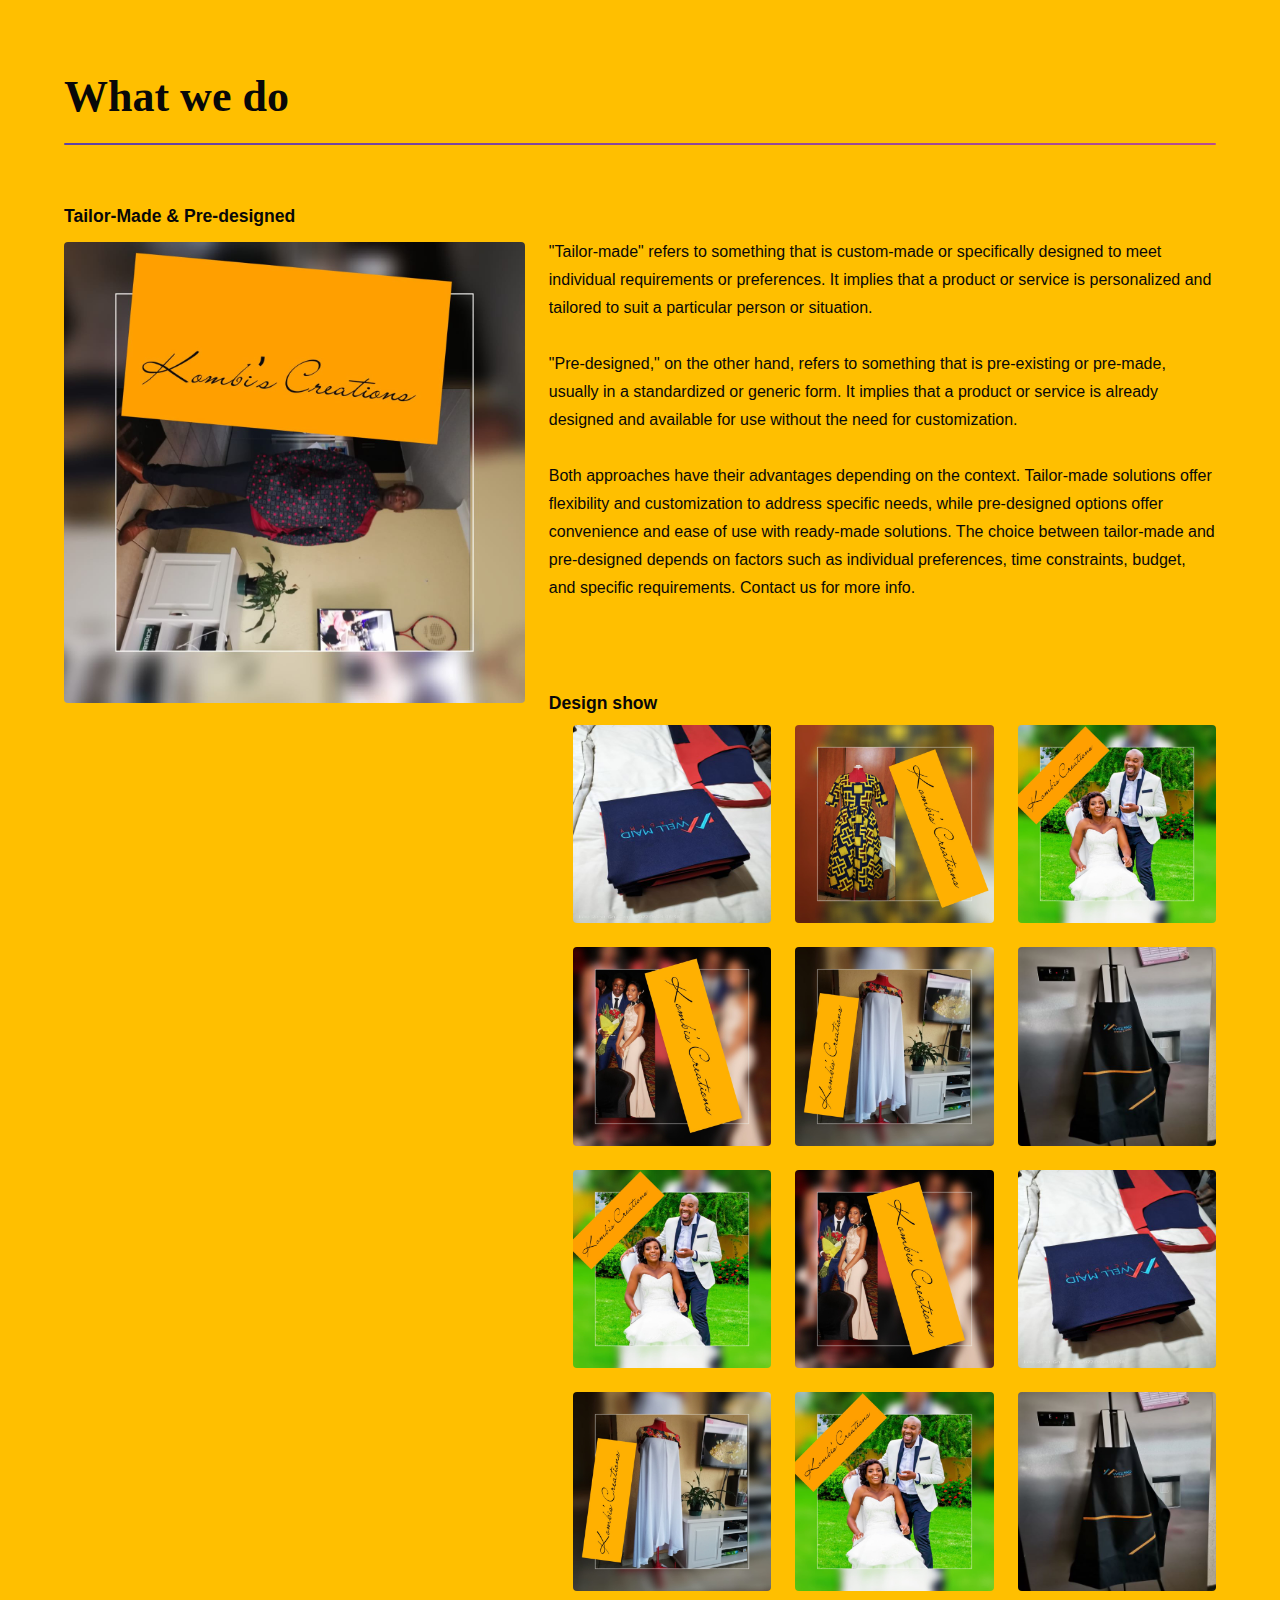
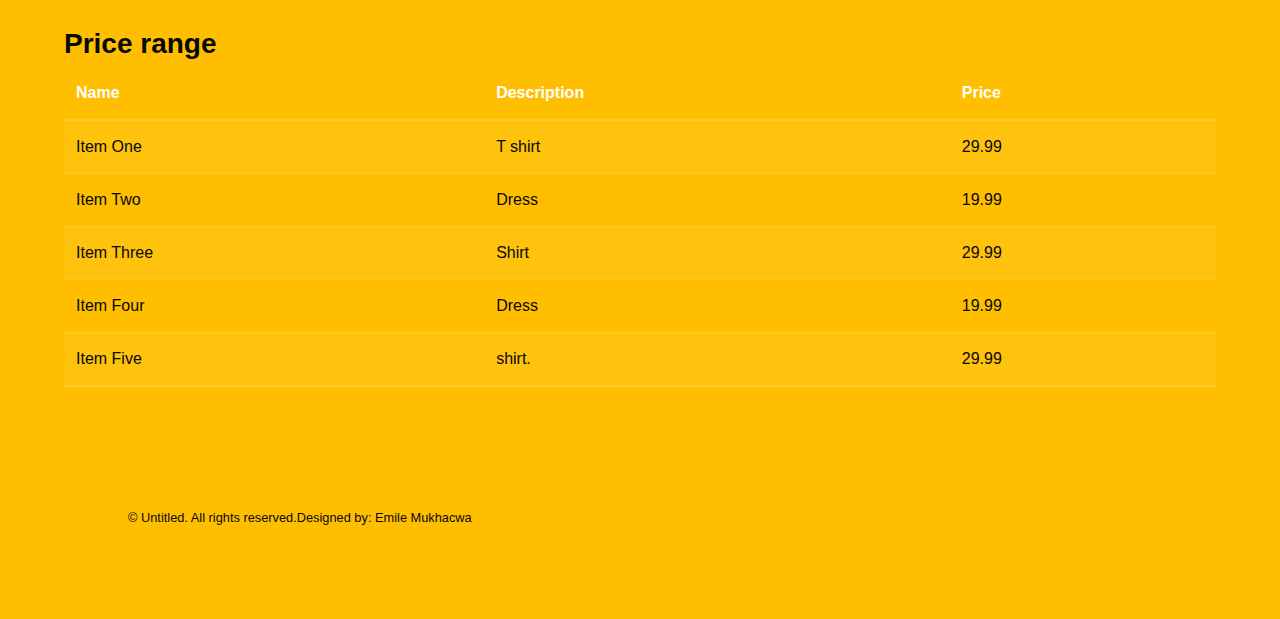
==== commit ff7f9472: "Image zoom" ====
--- a/elements.html
+++ b/elements.html
@@ -39,18 +39,21 @@
 								<h3>Design show</h3>
 								<div class="box alt">
 									<div class="row gtr-uniform">
-										<div class="col-4"><span class="image fit"><img src="images/pic04.jpg" alt="" /></span></div>
-										<div class="col-4"><span class="image fit"><img src="images/pic01.jpg" alt="" /></span></div>
-										<div class="col-4"><span class="image fit"><img src="images/pic02.jpg" alt="" /></span></div>
-										<div class="col-4"><span class="image fit"><img src="images/pic03.jpg" alt="" /></span></div>
-										<div class="col-4"><span class="image fit"><img src="images/pic100.jpg" alt="" /></span></div>
-										<div class="col-4"><span class="image fit"><img src="images/pic01.jpg" alt="" /></span></div>
-										<div class="col-4"><span class="image fit"><img src="images/pic02.jpg" alt="" /></span></div>
-										<div class="col-4"><span class="image fit"><img src="images/pic11.jpg" alt="" /></span></div>
-										<div class="col-4"><span class="image fit"><img src="images/pic03.jpg" alt="" /></span></div>
-										<div class="col-4"><span class="image fit"><img src="images/pic01.jpg" alt="" /></span></div>
-										<div class="col-4"><span class="image fit"><img src="images/pic100.jpg" alt="" /></span></div>
-										<div class="col-4"><span class="image fit"><img src="images/pic11.jpg" alt="" /></span></div>
+										<div class="col-4"><span class="image fit"><img src="images/pic11.jpg" alt="Image" onclick="openImageViewer(this)" /></span></div>
+										<div class="col-4"><span class="image fit"><img src="images/pic04.jpg" alt="Image" onclick="openImageViewer(this)"/></span></div>
+										<div class="col-4"><span class="image fit"><img src="images/pic01.jpg" alt="Image" onclick="openImageViewer(this)"/></span></div>
+										<div class="col-4"><span class="image fit"><img src="images/pic02.jpg" alt="Image" onclick="openImageViewer(this)" /></span></div>
+										<div class="col-4"><span class="image fit"><img src="images/pic03.jpg" alt="Image" onclick="openImageViewer(this)" /></span></div>
+										<div class="col-4"><span class="image fit"><img src="images/pic100.jpg"alt="Image" onclick="openImageViewer(this)" /></span></div>
+										<div class="col-4"><span class="image fit"><img src="images/pic01.jpg" alt="Image" onclick="openImageViewer(this)" /></span></div>
+										<div class="col-4"><span class="image fit"><img src="images/pic02.jpg" alt="Image" onclick="openImageViewer(this)" /></span></div>
+										<div class="col-4"><span class="image fit"><img src="images/pic11.jpg" alt="Image" onclick="openImageViewer(this)" /></span></div>
+										<div class="col-4"><span class="image fit"><img src="images/pic03.jpg" alt="Image" onclick="openImageViewer(this)" /></span></div>
+										<div class="col-4"><span class="image fit"><img src="images/pic01.jpg" alt="Image" onclick="openImageViewer(this)" /></span></div>
+										<div class="col-4"><span class="image fit"><img src="images/pic100.jpg" alt="Image" onclick="openImageViewer(this)" /></span></div>
+										<div id="imageViewer" class="image-viewer">
+											<img id="imageView" src="" alt="Image">
+										  </div>
 									</div>
 								</div>
 							<!--	<h3>Left &amp; Right</h3>
@@ -69,7 +72,7 @@
 												<tr>
 													<th>Name</th>
 													<th>Description</th>
-													<th>Pric</th>
+													<th>Price</th>
 												</tr>
 											</thead>
 											<tbody>
@@ -108,9 +111,9 @@
 										</table>
 									</div>
 									</section>
-
-								
-
+									
+									
+						
 			
 
 	<!-- Footer -->
@@ -130,6 +133,7 @@
 			<script src="assets/js/breakpoints.min.js"></script>
 			<script src="assets/js/util.js"></script>
 			<script src="assets/js/main.js"></script>
+			<script src="assets/js/validate.js"></script> 
 
 			
 	</body>
--- a/assets/css/main.css
+++ b/assets/css/main.css
@@ -3280,6 +3280,14 @@
 
 			}
 
+			@media screen and (max-width: 600px) {
+
+				.wrapper > .inner {
+					padding: 3em 2em 1em 2em ;
+				}
+
+			}
+
 		.wrapper.alt {
 			background-color: #261c3e;
 		}
@@ -3951,4 +3959,27 @@
 				background-attachment: scroll;
 			}
 
-		}+		}
+
+		.image-viewer {
+			display: none;
+			position:fixed;
+			top: 0;
+			left: 0;
+			width: 100%;
+			height: 100%;
+			background-color: rgba(0, 0, 0, 0.9);
+			text-align: center;
+			overflow: auto;
+		  }
+	  
+		  .image-viewer img {
+			max-height: 90%;
+			max-width: 90%;
+			margin-top: 5%;
+			cursor: zoom-out;
+		  }
+		  .image-viewer img.zoomed {
+			cursor: zoom-in;
+		  }
+	  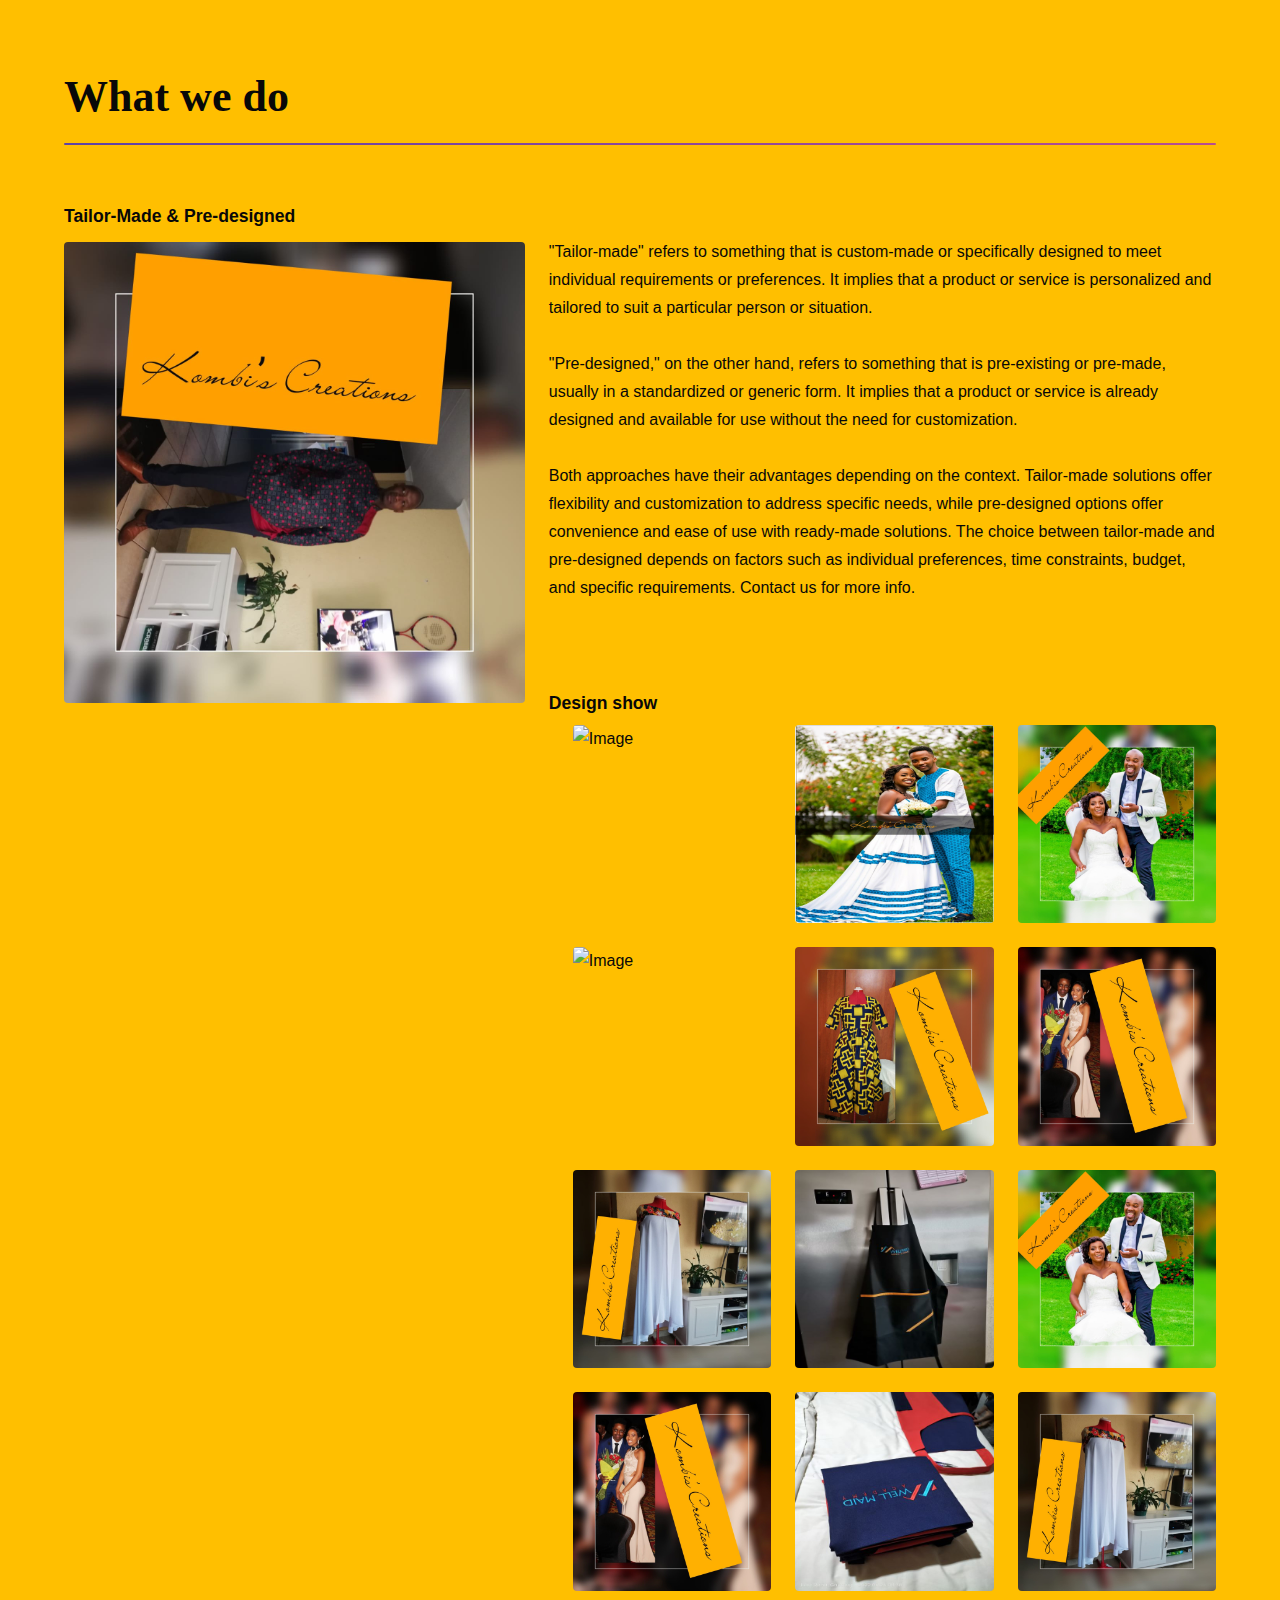
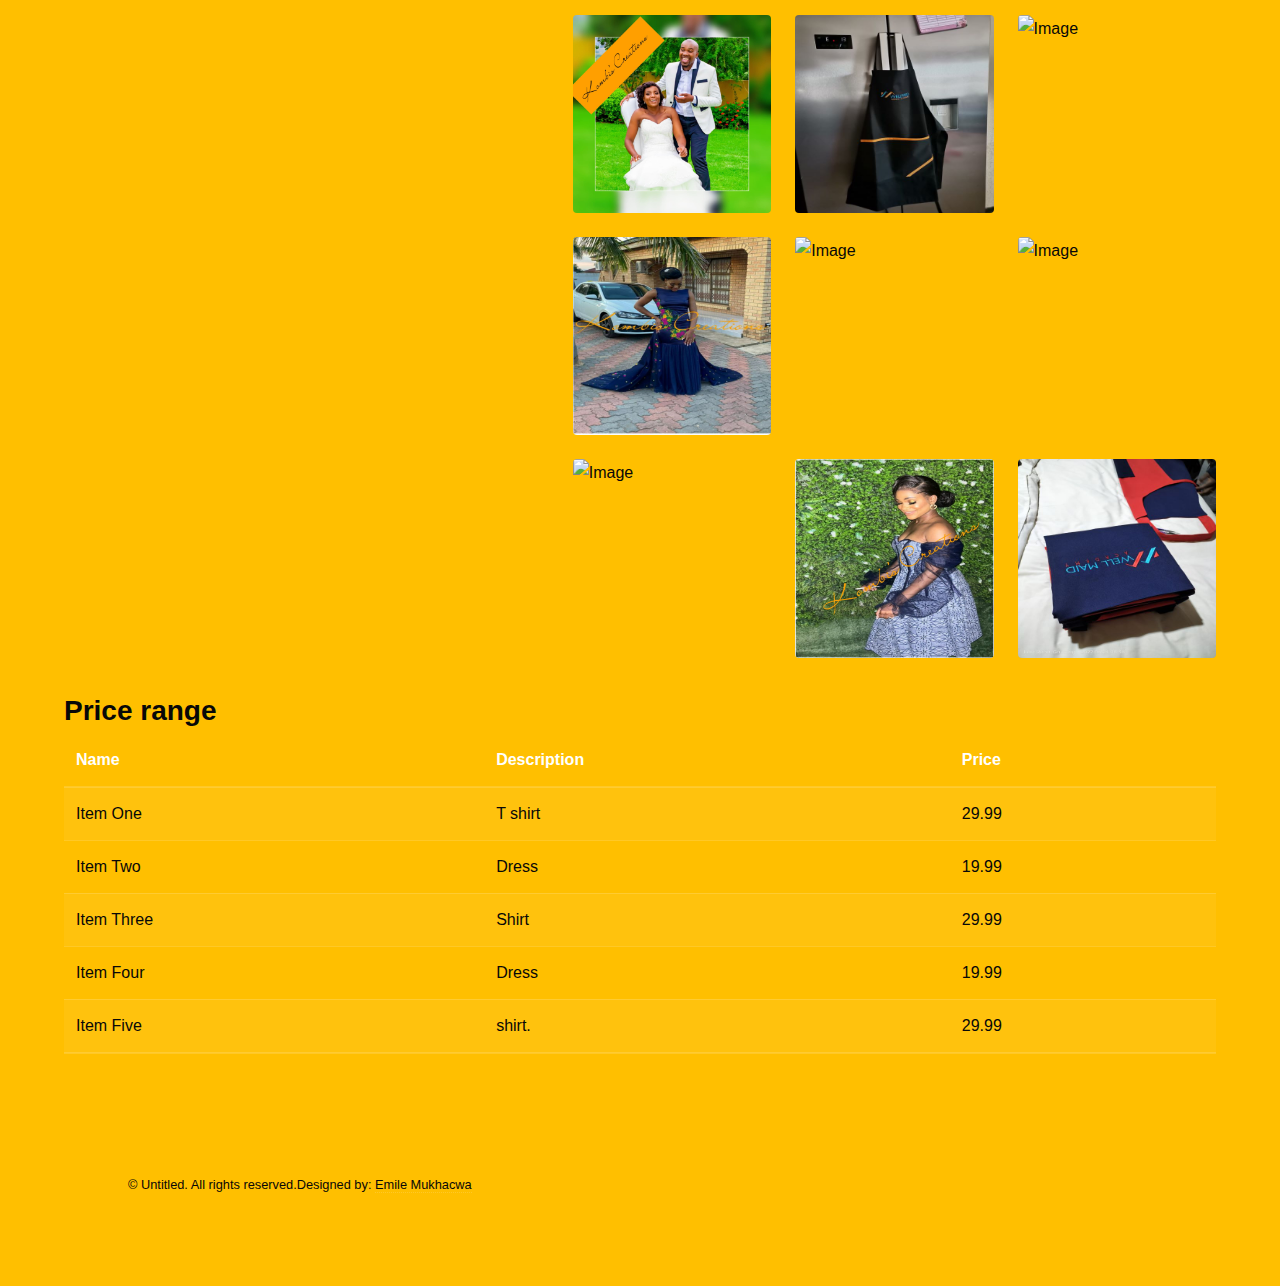
==== commit b16ee1e3: "images" ====
--- a/elements.html
+++ b/elements.html
@@ -39,9 +39,11 @@
 								<h3>Design show</h3>
 								<div class="box alt">
 									<div class="row gtr-uniform">
-										<div class="col-4"><span class="image fit"><img src="images/pic11.jpg" alt="Image" onclick="openImageViewer(this)" /></span></div>
+										<div class="col-4"><span class="image fit"><img src="images/Couple.jpg" alt="Image" onclick="openImageViewer(this)" /></span></div>
+										<div class="col-4"><span class="image fit"><img src="images/Cp_ (2).jpg" alt="Image" onclick="openImageViewer(this)" /></span></div>
+										<div class="col-4"><span class="image fit"><img src="images/pic01.jpg" alt="Image" onclick="openImageViewer(this)"/></span></div>
+										<div class="col-4"><span class="image fit"><img src="images/dress_.jpg" alt="Image" onclick="openImageViewer(this)" /></span></div>
 										<div class="col-4"><span class="image fit"><img src="images/pic04.jpg" alt="Image" onclick="openImageViewer(this)"/></span></div>
-										<div class="col-4"><span class="image fit"><img src="images/pic01.jpg" alt="Image" onclick="openImageViewer(this)"/></span></div>
 										<div class="col-4"><span class="image fit"><img src="images/pic02.jpg" alt="Image" onclick="openImageViewer(this)" /></span></div>
 										<div class="col-4"><span class="image fit"><img src="images/pic03.jpg" alt="Image" onclick="openImageViewer(this)" /></span></div>
 										<div class="col-4"><span class="image fit"><img src="images/pic100.jpg"alt="Image" onclick="openImageViewer(this)" /></span></div>
@@ -51,6 +53,13 @@
 										<div class="col-4"><span class="image fit"><img src="images/pic03.jpg" alt="Image" onclick="openImageViewer(this)" /></span></div>
 										<div class="col-4"><span class="image fit"><img src="images/pic01.jpg" alt="Image" onclick="openImageViewer(this)" /></span></div>
 										<div class="col-4"><span class="image fit"><img src="images/pic100.jpg" alt="Image" onclick="openImageViewer(this)" /></span></div>
+										<div class="col-4"><span class="image fit"><img src="images/Cap.jpg" alt="Image" onclick="openImageViewer(this)" /></span></div>
+										<div class="col-4"><span class="image fit"><img src="images/picture.JPG" alt="Image" onclick="openImageViewer(this)" /></span></div>
+										<div class="col-4"><span class="image fit"><img src="images/dress.jpg" alt="Image" onclick="openImageViewer(this)" /></span></div>
+										<div class="col-4"><span class="image fit"><img src="images/Captu.jpg" alt="Image" onclick="openImageViewer(this)" /></span></div>
+										<div class="col-4"><span class="image fit"><img src="images/Cp.jpg" alt="Image" onclick="openImageViewer(this)" /></span></div>
+										<div class="col-4"><span class="image fit"><img src="images/pic000000000.jpg" alt="Image" onclick="openImageViewer(this)" /></span></div>
+										<div class="col-4"><span class="image fit"><img src="images/pic11.jpg" alt="Image" onclick="openImageViewer(this)" /></span></div>
 										<div id="imageViewer" class="image-viewer">
 											<img id="imageView" src="" alt="Image">
 										  </div>
